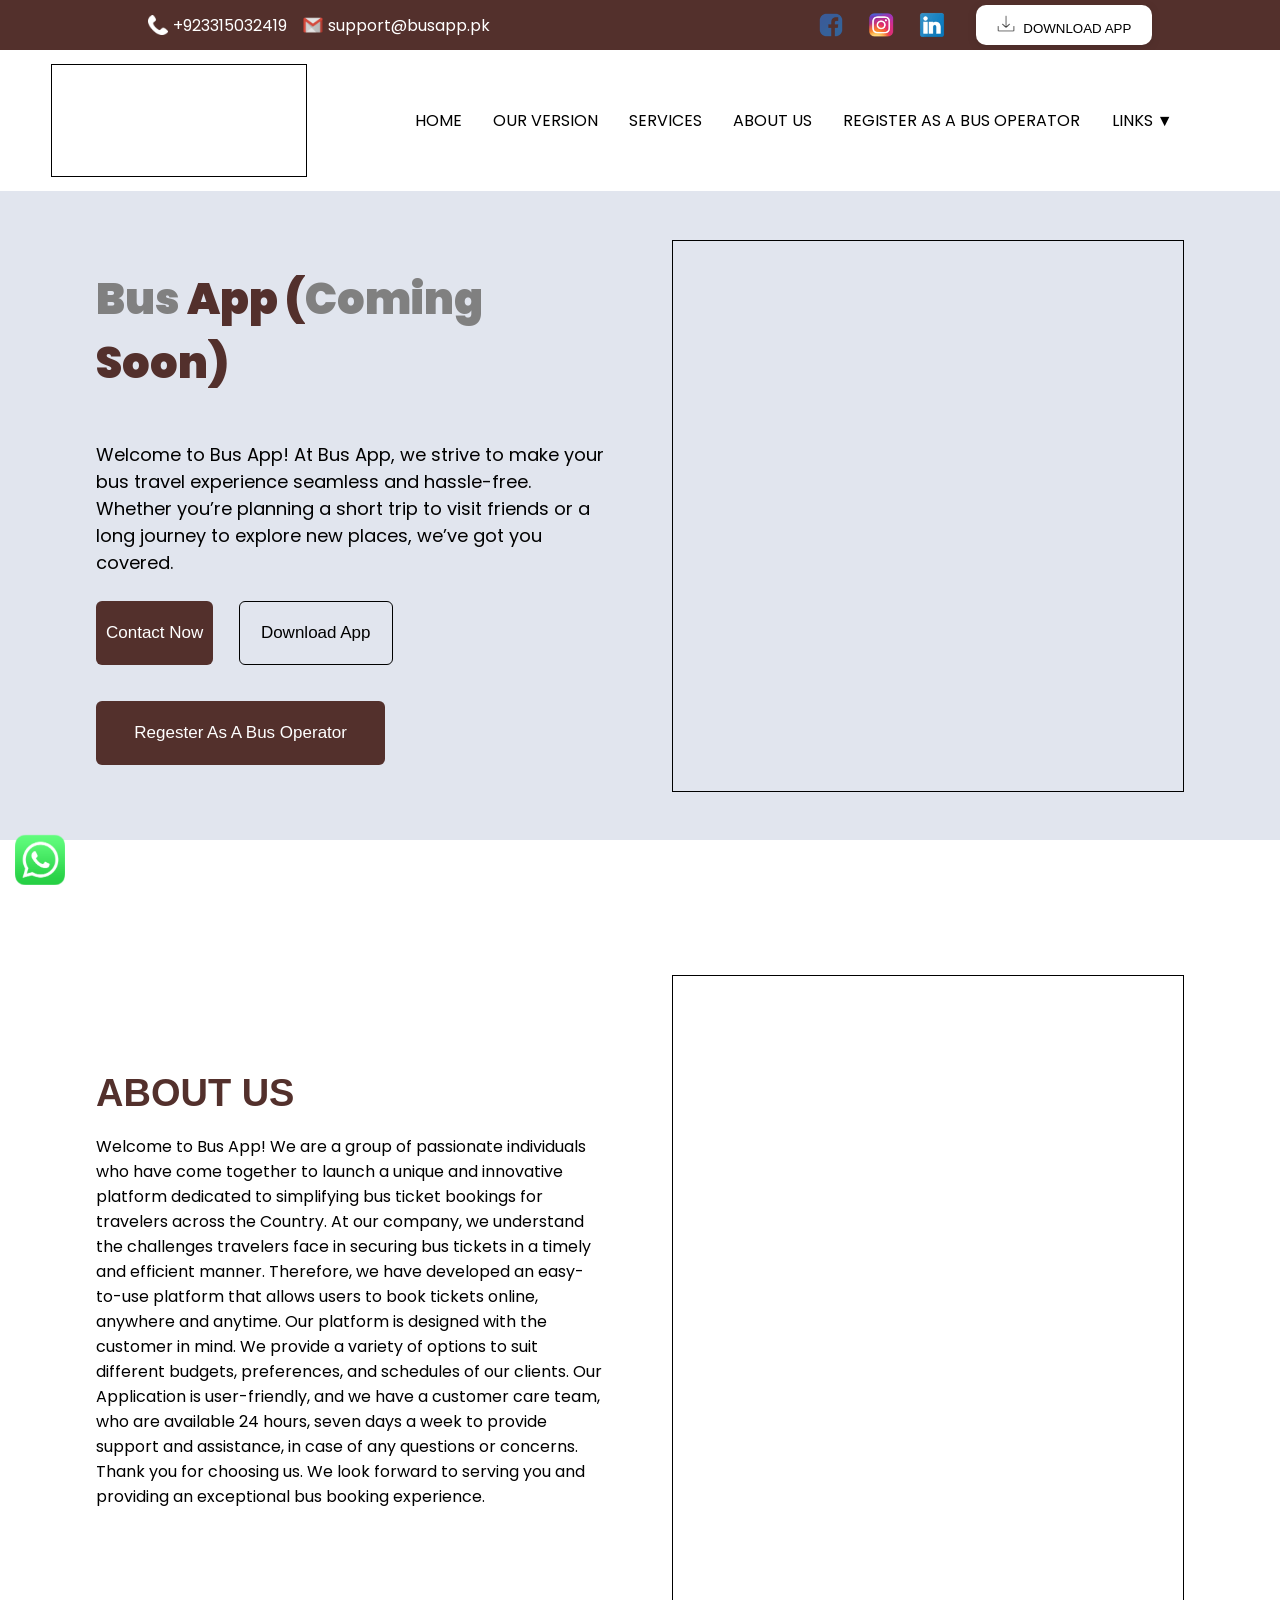
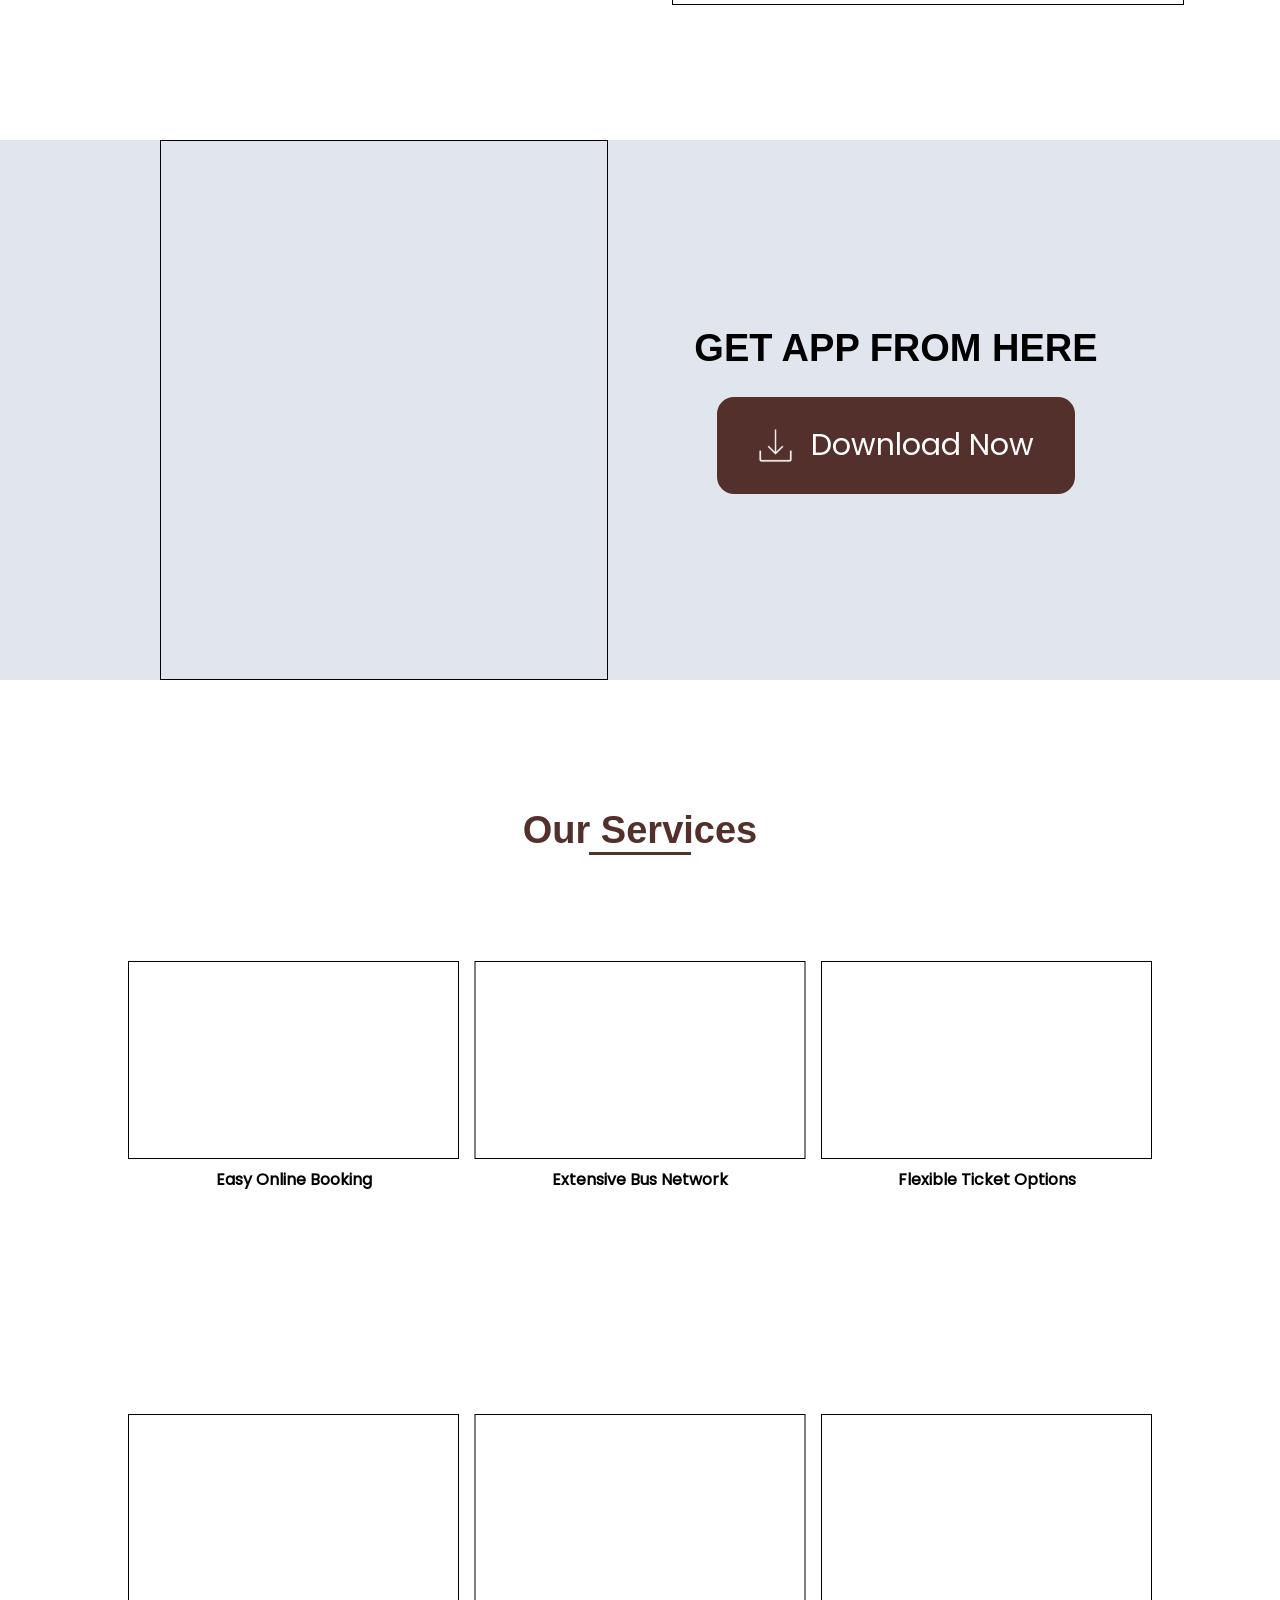
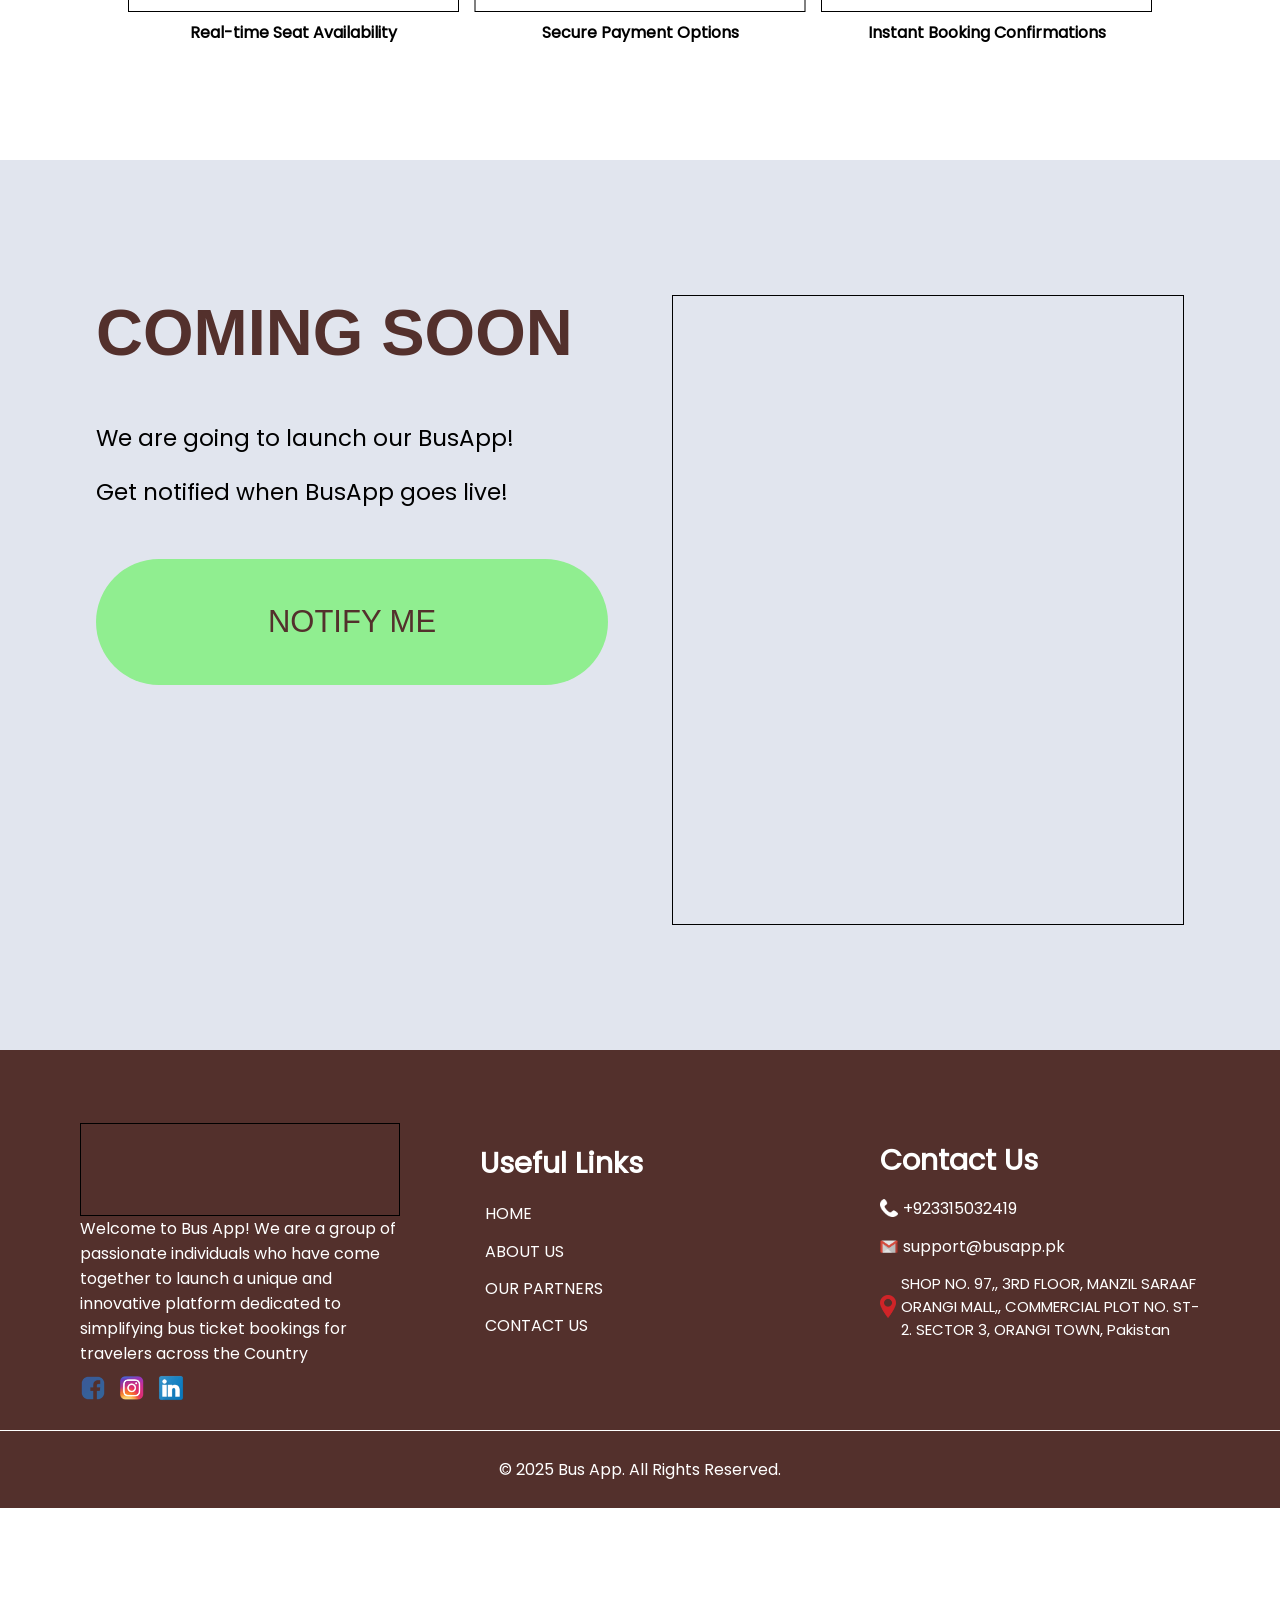
==== 1. BUSAPP/index.html @ 42f3f01a "BusApp folder added" ====
<!DOCTYPE html>
<html lang="en">
  <head>
    <meta charset="UTF-8" />
    <meta name="viewport" content="width=device-width, initial-scale=1.0" />
    <title>Bus App</title>
    <link rel="stylesheet" href="css/header.css" />
    <link rel="stylesheet" href="css/sec1.css" />
    <link rel="stylesheet" href="css/sec2.css" />
    <link rel="stylesheet" href="css/sec3.css" />
    <link rel="stylesheet" href="css/sec4.css" />
    <link rel="stylesheet" href="css/sec5.css" />
    <link rel="stylesheet" href="css/footer.css" />
    <link rel="stylesheet" href="css/respoHeader.css" />
    <link rel="stylesheet" href="css/responsive1.css" />
    <link rel="stylesheet" href="css/responsiveSec2.css">
    <link rel="stylesheet" href="css/responsiveSec3.css">
    <link rel="stylesheet" href="css/responsiveSec4.css">
    <link rel="stylesheet" href="css/responsiveSec5.css">
    <link rel="stylesheet" href="css/respoFooter.css">
    <link rel="stylesheet" href="css/animataions.css">
  </head>
  <body>
    <div class="container">
      <!-- Nav -->
      <nav>
        <div class="navContent navContentLeft">
          <div class="navContentLeftData" id="phoneNmbr">
            <img
              src="imgs/telephone.png"
              class="logoImg invert"
              alt="call"
            />+923315032419
          </div>
          <div class="navContentLeftData" id="email">
            <img
              src="imgs/email.png"
              alt="email"
              class="logoImg"
            />support@busapp.pk
          </div>
        </div>
        <div class="navContent navContentRight">
          <div class="socials">
            <img src="imgs/fb.png" alt="fb.png" class="NCRlogos" />
            <img src="imgs/insta.png" alt="insta" class="NCRlogos" />
            <img src="imgs/in.png" alt="linkedin" class="NCRlogos" />
          </div>
          <button id="downloadApp">
            <img src="imgs/down.png" alt="" /> DOWNLOAD APP
          </button>
        </div>
      </nav>

      <!-- Header -->
      <header>
        <div class="CompanyLogo"></div>
        <div class="menuBtn"><img src="imgs/in.png" alt=""></div>
        <ul class="headerUl" style="top: -300px">
          <li class="headerLi" id="home"><a href="index.html">Home</a></li>
          <li class="headerLi"><a href="our-version.html">Our Version</a></li>
          <li class="headerLi"><a href="services.html">Services</a></li>
          <li class="headerLi"><a href="#">About Us</a></li>
          <li class="headerLi"><a href="#">Register as a bus operator</a></li>
          <li class="headerLi" id="links">
            <a href="#">Links ▼</a>
          </li>
          <div id="linkList" style="right: -20%">
            <a href="#" class="linkBoxItem">Privacy Policy</a>
            <a href="#" class="linkBoxItem">Terms & Conditions</a>
            <a href="#" class="linkBoxItem">Refund Policy</a>
            <a href="#" class="linkBoxItem">Pricing</a>
            <a href="#" class="linkBoxItem">Our Partners</a>
            <a href="#" class="linkBoxItem">Contact Us</a>
          </div>
          <div id="linkListMob" style="top: -350px">
            <a href="#" class="linkBoxItem">Privacy Policy</a>
            <a href="#" class="linkBoxItem">Terms & Conditions</a>
            <a href="#" class="linkBoxItem">Refund Policy</a>
            <a href="#" class="linkBoxItem">Pricing</a>
            <a href="#" class="linkBoxItem">Our Partners</a>
            <a href="#" class="linkBoxItem">Contact Us</a>
          </div>
        </ul>
      </header>

      <!-- Main -->
      <main>
        <a href="#"><img src="imgs/WA.png" id="whatsapp" alt="" /></a>

        <!-- section1 -->
        <div class="sec1">
          <div class="sec1Left fade-in-X">
            <h1 class="busAppHeading">
              <span style="color: #808080" ;>Bus</span>
              App (<span style="color: #808080" ;>Coming&nbsp;</span>
              Soon)
            </h1>
            <p class="busAppPara">
              Welcome to Bus App! At Bus App, we strive to make your bus travel
              experience seamless and hassle-free. Whether you’re planning a
              short trip to visit friends or a long journey to explore new
              places, we’ve got you covered.
            </p>
            <div class="buttons">
              <div class="upperBtns">
                <button class="upperBtn" id="contactNow">Contact Now</button>
                <button class="upperBtn" id="downloadAppp">Download App</button>
              </div>
              <div class="lowerBtn">
                <button id="reg">regester as a bus operator</button>
              </div>
            </div>
          </div>
          <div class="sec1Right fade-in-X-reverse"></div>
        </div>

        <!-- section2 -->

        <div class="sec2">
          <div class="sec2Left fade-in-X">
            <h1 class="aboutHead">ABOUT US</h1>
            <p class="aboutPara">
              Welcome to Bus App! We are a group of passionate individuals who
              have come together to launch a unique and innovative platform
              dedicated to simplifying bus ticket bookings for travelers across
              the Country. At our company, we understand the challenges
              travelers face in securing bus tickets in a timely and efficient
              manner. Therefore, we have developed an easy-to-use platform that
              allows users to book tickets online, anywhere and anytime. Our
              platform is designed with the customer in mind. We provide a
              variety of options to suit different budgets, preferences, and
              schedules of our clients. Our Application is user-friendly, and we
              have a customer care team, who are available 24 hours, seven days
              a week to provide support and assistance, in case of any questions
              or concerns. Thank you for choosing us. We look forward to serving
              you and providing an exceptional bus booking experience.
            </p>
          </div>
          <div class="sec2Right fade-in-X-reverse"></div>
        </div>

        <!-- section3 -->
        <div class="sec3">
          <div class="sec3Left fade-in-X"></div>
          <div class="sec3Right fade-in-X-reverse">
            <h1 class="aboutHead sec3Head">GET APP FROM HERE</h1>
            <div class="sec3Download">
              <img src="imgs/down.png" class="sec3Downimg" alt="" />
              Download Now
            </div>
          </div>
        </div>

        <!-- section4 -->
        <div class="sec4">
          <div class="sec4Center">
            <h1 class="sec4Head aboutHead">Our Services</h1>
            <div class="sec4Content">
              <div class="sec4ContentBox fade-in-X">
                <div class="sec4ImgBox"></div>
                <div class="sec4ContentHead">Easy Online Booking</div>
              </div>
              <div class="sec4ContentBox fade-in">
                <div class="sec4ImgBox"></div>
                <div class="sec4ContentHead">Extensive Bus Network</div>
              </div>
              <div class="sec4ContentBox fade-in-X-reverse">
                <div class="sec4ImgBox"></div>
                <div class="sec4ContentHead">Flexible Ticket Options</div>
              </div>
              <div class="sec4ContentBox fade-in-X">
                <div class="sec4ImgBox"></div>
                <div class="sec4ContentHead">Real-time Seat Availability</div>
              </div>
              <div class="sec4ContentBox fade-in">
                <div class="sec4ImgBox"></div>
                <div class="sec4ContentHead">Secure Payment Options</div>
              </div>
              <div class="sec4ContentBox fade-in-X-reverse">
                <div class="sec4ImgBox"></div>
                <div class="sec4ContentHead">Instant Booking Confirmations</div>
              </div>
            </div>
          </div>
        </div>

        <!-- section5 -->
        <div class="sec5">
          <div class="sec5Left fade-in-X">
            <div class="aboutHead sec5Head">COMING SOON</div>
            <div class="sec5Paras">
              <p class="sec5para">We are going to launch our BusApp!</p>
              <p class="sec5para">Get notified when BusApp goes live!</p>
            </div>
            <button class="notifyMe">NOTIFY ME</button>
          </div>
          <div class="sec5Right fade-in-X-reverse"></div>
        </div>
      </main>

      <!-- Footer -->
      <footer id="footer">
        <div class="footerContent">
          <div class="footerElement FE1">
            <div class="footerLogo"></div>
            <p class="footerPara">
              Welcome to Bus App! We are a group of passionate individuals who
              have come together to launch a unique and innovative platform
              dedicated to simplifying bus ticket bookings for travelers across
              the Country
            </p>
            <div class="footerIcons">
              <a href="#"
                ><img class="footerIcon" src="imgs/fb.png" alt=""
              /></a>
              <a href="#"
                ><img class="footerIcon" src="imgs/insta.png" alt=""
              /></a>
              <a href="#"
                ><img class="footerIcon" src="imgs/in.png" alt=""
              /></a>
            </div>
          </div>

          <div class="footerElement FE2">
            <h6 class="FE2Head">Useful Links</h6>
            <ul class="FE2List">
              <li><a href="#" class="FE2Link">Home</a></li>
              <li><a href="#" class="FE2Link">About Us</a></li>
              <li><a href="#" class="FE2Link">Our Partners</a></li>
              <li><a href="#" class="FE2Link">Contact Us</a></li>
            </ul>
          </div>

          <div class="footerElement FE3">
            <h6 class="FE2Head">Contact Us</h6>
            <div class="navContentLeftData" id="footerPhoneNmbr">
              <img
                src="imgs/telephone.png"
                class="logoImg invert"
                alt="call"
              />+923315032419
            </div>
            <div class="navContentLeftData" id="footerEmail">
              <img
                src="imgs/email.png"
                alt="email"
                class="logoImg"
              />support@busapp.pk
            </div>
            <div class="footerAdress">
              <img src="imgs/location.png" alt="" class="footerAddressLogo" />
              <p class="footerAddressPara">
                SHOP NO. 97,, 3RD FLOOR, MANZIL SARAAF ORANGI MALL,, COMMERCIAL
                PLOT NO. ST-2. SECTOR 3, ORANGI TOWN, Pakistan
              </p>
            </div>
          </div>
        </div>
        <div class="copyRight">
          <p>&copy; 2025 Bus App. All Rights Reserved.</p>
        </div>
      </footer>
    </div>

    <script src="javascript/app.js"></script>
  </body>
</html>
---- 1. BUSAPP/css/header.css ----
@font-face {
  font-family: "poppinsBold";
  src: url(Fonts/Poppins-Black.ttf);
}

@font-face {
  font-family: "poppinsMedium";
  src: url(Fonts/Poppins-Medium.ttf);
}

@font-face {
  font-family: "poppinsRegular";
  src: url(Fonts/Poppins-Regular.ttf);
}

* {
  margin: 0;
  padding: 0;
  box-sizing: border-box;
  transition: 0.5s;
  transition: background 0.3s, color 0.3s;
}

li {
  list-style-type: none;
}

:root {
  --primary-color: #53302c;
  --bg-color1: #e1e5ee;
}

.invert {
  filter: invert(1);
}
button {
  cursor: pointer;
  text-transform: capitalize;
}

/* nav */

nav {
  width: 100%;
  height: 50px;
  display: flex;
  justify-content: space-between;
  align-items: center;
  padding: 0 10%;
  background-color: #fff;
  box-shadow: 0 2px 4px rgba(0, 0, 0, 0.1);
  background-color: var(--primary-color);
}

.navContent {
  display: flex;
  justify-content: space-between;
  align-items: center;
  /* border: 1px solid #fff; */
  width: 35%;
  height: 75%;
}

.navContentLeft {
  color: #fff;
}

.navContentLeftData {
  display: flex;
  align-items: center;
  justify-content: center;
  width: 50%;
  /* border: 1px solid #fff; */
  height: 100%;
}

.logoImg {
  width: 11%;
  margin-right: 5px;
}

.navContentRight {
  display: flex;
  justify-content: space-between;
  align-items: center;
  /* border: 1px solid #fff; */
  height: 100%;
}

.socials {
  display: flex;
  justify-content: space-evenly;
  align-items: center;
  width: 49%;
  height: 100%;
  /* border: 1px solid #fff; */
}

.NCRlogos {
  width: 15%;
}

#downloadApp {
  /* border: 1px solid #fff; */
  background-color: #fff;
  height: 80%;
  width: 49%;
  border-radius: 10px;
  filter: drop-shadow(0 2px 4px rgba(0, 0, 0, 0.1));
  border: none;
}

#downloadApp:hover {
  background-color: rgb(227, 227, 227);
  cursor: pointer;
}

#downloadApp img {
  width: 10%;
  margin-right: 5px;
}

/* header */

header {
  width: 100%;
  height: 141.016px;
  display: flex;
  justify-content: flex-start;
  align-items: center;
  background-color: #fff;
  gap: 8%;
  z-index: 1000;
  position: relative;
}

.CompanyLogo {
  height: 80%;
  width: 20%;
  border: 1px solid black;
  margin-left: 4%;
}

.headerUl {
  list-style-type: none;
  width: 60%;
  display: flex;
  align-items: center;
  justify-content: space-between;
  flex-wrap: wrap;
}

ul li {
  text-transform: uppercase;
}

ul li a {
  margin: 5px;
}

a {
  color: black;
  text-decoration: none;
}

#links {
  position: relative;
}

#linkList,
#linkListMob {
  position: absolute;
  width: 170px;
  height: 245px;
  top: 60%;
  display: flex;
  justify-content: space-between;
  align-items: center;
  flex-direction: column;
  transition: 0.5s;
  z-index: 1;
}

#linkListMob {
  display: none;
}

.linkBoxItem {
  width: 100%;
  height: 100%;
  display: flex;
  justify-content: center;
  align-items: center;
  text-transform: none;
  background-color: #fff;
  border: 1px solid #828282;
  border-top: none;
}

.linkBoxItem:nth-child(1) {
  border-top: 1px solid #828282;
  border-top-left-radius: 8px;
  border-top-right-radius: 8px;
}

.linkBoxItem:last-child {
  border-bottom-left-radius: 8px;
  border-bottom-right-radius: 8px;
}

.linkBoxItem:hover {
  background-color: var(--primary-color);
  color: white;
}

.container {
  height: 100%;
  width: 100%;
}

.menuBtn {
  display: none;
}
---- 1. BUSAPP/css/sec1.css ----
/* Sec1 */
@font-face {
  font-family: "poppinsBold";
  src: url(Fonts/Poppins-Black.ttf);
}
body {
    height: 550vh;
    width: 100vw;
    overflow-x: hidden;
    font-family: "poppinsRegular";
  }
  
  
  /* main */
  
  #whatsapp {
    position: fixed;
    bottom: 15px;
    left: 15px;
    z-index: 1000;
    width: 50px;
  }
  
  main {
    width: 100%;
    height: 82%;
    background-color: rosybrown;
  }
  
  .sec1 {
    width: 100%;
    height: 16%;
    background: var(--bg-color1);
    display: flex;
    align-items: center;
    justify-content: center;
    gap: 5%;
  }
  
  .sec1Left,
  .sec1Right {
    width: 40%;
    height: 85%;
    border: 1px solid black;
    display: flex;
    flex-direction: column;
    justify-content: space-evenly;
  }
  
  .sec1Left {
    border: none;
    height: 90%;
  }
  
  .busAppHeading {
    width: 100%;
    height: 20%;
    /* font-weight: bolder; */
    color: var(--primary-color);
    margin-bottom: 15px;
  }
  
  .busAppHeading,
  .busAppHeading span {
    font-family: "poppinsBold", sans-serif;
    font-size: 43px;
  }
  
  .busAppPara {
    /* border: 1px solid black; */
    width: 100%;
    height: 20%;
    font-size: 18px;
  }
  
  .buttons {
    /* border: 1px solid black; */
    width: 100%;
    height: 28%;
    display: flex;
    justify-content: space-between;
    align-items: center;
    flex-direction: column;
  }
  
  .upperBtns {
    /* border: 1px solid black; */
    width: 100%;
    height: 39%;
    display: flex;
    justify-content: flex-start;
    gap: 5%;
    align-items: center;
  }
  
  .upperBtns button,
  #reg {
    height: 100%;
    font-size: 17px;
    padding: 0 10px;
    border-radius: 6px;
    border: none;
  }
  
  #contactNow,
  #reg {
    background-color: var(--primary-color);
    color: white;
  }
  
  #contactNow:hover,
  #reg:hover {
    background-color: #2e1917;
    cursor: pointer;
  }
  
  #downloadAppp {
    background-color: var(--bg-color1);
    color: black;
    border: 1px solid black;
    width: 30%;
  }
  
  #downloadApppImg {
    width: 15%;
    margin-right: 10px;
  }
  
  #downloadAppp:hover {
    background-color: var(--primary-color);
    color: white;
    cursor: pointer;
  }
  
  .lowerBtn {
    /* border: 1px solid black; */
    width: 100%;
    height: 39%;
    display: flex;
    justify-content: flex-start;
    align-items: center;
  }
  
  #reg {
    width: 56.5%;
  }
---- 1. BUSAPP/css/sec2.css ----
:root {
  --primary-color: #53302c;
  --bg-color1: #e1e5ee;
}

.sec2 {
  width: 100%;
  height: 100vh;
  background: white;
  display: flex;
  align-items: center;
  justify-content: center;
  gap: 5%;
}

.sec2Left,
.sec2Right {
  width: 40%;
  border: 1px solid black;
  height: 70%;
}

.sec2Left {
    border: none;
  display: flex;
  gap: 3%;
  align-items: flex-start;
  justify-content: center;
  flex-direction: column;
}

.aboutHead {
    color: var(--primary-color);
  font-size: 38px;
  font-weight: 800;
  font-family: arial;
}
---- 1. BUSAPP/css/sec3.css ----
:root {
  --primary-color: #53302c;
  --bg-color1: #e1e5ee;
}

.sec3 {
  height: 60vh;
  width: 100%;
  background-color: var(--bg-color1);
  display: flex;
  align-items: center;
  justify-content: center;
  gap: 5%;
}

.sec3Left,
.sec3Right {
  width: 35%;
  height: 100%;
  border: 1px solid;
}

.sec3Right {
  display: flex;
  flex-direction: column;
  align-items: center;
  justify-content: center;
  gap: 5%;
  border: none;
}

.sec3Head {
  color: black;
}

.sec3Download {
  display: flex;
  align-items: center;
  justify-content: center;
  gap: 5%;
  width: 80%;
  height: 18%;
  background-color: var(--primary-color);
  border-radius: 17px;
  font-size: 30px;
  color: white;
}

.sec3Download:hover {
  background-color: #3a221f;
  cursor: pointer;
}

.sec3Downimg {
  width: 10%;
  filter: invert(1);
}
---- 1. BUSAPP/css/sec4.css ----
.sec4 {
  width: 100%;
  height: 120vh;
  background-color: white;
  display: flex;
  justify-content: center;
  align-items: center;
}

:root {
  --primary-color: #53302c;
  --bg-color1: #e1e5ee;
}

.sec4Center {
  width: 80%;
  height: 80%;
  display: flex;
  justify-content: space-between;
  align-items: center;
  /* border: 1px solid; */
  flex-direction: column;
}

.sec4Head {
  width: 100%;
  height: 10%;
  display: flex;
  flex-direction: column;
  justify-content: center;
  align-items: center;
}

.sec4Head::after {
  content: "";
  width: 10%;
  height: 3px;
  background-color: var(--primary-color);
  display: block;
}

.sec4Content {
  width: 100%;
  height: 80%;
  /* border: 1px solid; */
  position: relative;
}

.sec4ContentBox {
  position: absolute;
  display: flex;
  flex-direction: column;
  width: 331px;
  height: 238px;
}

.sec4ContentBox:nth-child(1) {
  top: 0;
  left: 0;
}

.sec4ContentBox:nth-child(2) {
  top: 0;
  right: 50%;
  transform: translateX(50%);
}

.sec4ContentBox:nth-child(3) {
  top: 0%;
  right: 0%;
}

.sec4ContentBox:nth-child(4) {
    bottom: 0;
    left: 0;
}

.sec4ContentBox:nth-child(5) {
    bottom: 0;
    right: 50%;
    transform: translateX(50%);
}

.sec4ContentBox:nth-child(6) {
    bottom: 0;
    right: 0;
}

.sec4ImgBox {
  width: 100%;
  height: 83%;
  border: 1px solid;
  display: flex;
  justify-content: center;
  align-items: center;
}

.sec4ContentHead {
  width: 100%;
  height: 17%;
  display: flex;
  justify-content: center;
  align-items: center;
  font-weight: 600;
}
---- 1. BUSAPP/css/sec5.css ----
:root {
  --primary-color: #53302c;
  --bg-color1: #e1e5ee;
}

.sec5 {
  background-color: var(--bg-color1);
  height: 100vh;
  width: 100%;
  display: flex;
  justify-content: center;
  align-items: center;
  gap: 5%;
}

.sec5Left,
.sec5Right {
  height: 70%;
  width: 40%;
  border: 1px solid;
  display: flex;
  flex-direction: column;
  gap: 5%;
}

.sec5Left {
    border: none;
}

.sec5Head {
  font-size: 65px;
}

.sec5Paras {
  width: 100%;
  height: 20%;
  display: flex;
  align-items: flex-start;
  justify-content: space-evenly;
  flex-direction: column;
}

.sec5para {
  font-size: 23px;
}

.notifyMe {
  height: 20%;
  width: 100%;
  font-size: 31px;
  border-radius: 100px;
  border: none;
  background: lightgreen;
  color: #53302c;
}

.notifyMe:hover {
  background: #57f573;
}
---- 1. BUSAPP/css/footer.css ----
footer {
  width: 100%;
  height: 458.312px;
  background-color: var(--primary-color);
}

.footerContent {
  width: 100%;
  height: 83%;
  display: flex;
  align-items: center;
  justify-content: space-evenly;
}

.footerElement {
  border: 1px solid white;
  height: 60%;
  width: 25%;
}

.footerLogo {
  width: 100%;
  height: 40%;
  border: 1px solid black;
}

.footerPara {
  color: white;
}

.footerIcons {
  width: 100%;
  height: 15%;
  /* border: 1px solid black; */
}

a .footerIcon {
  width: 8%;
  /* border: 1px solid white; */
  margin: 3% 3%;
}

a .footerIcon:nth-child(1) {
  margin-left: 0;
}

.FE1 {
  display: flex;
  align-items: center;
  flex-direction: column;
  justify-content: space-between;
  height: 75%;
  border: none;
  margin-top: 4%;
}

.copyRight {
  border-top: 1px solid white;
  width: 100%;
  height: 17%;
  color: white;
  display: flex;
  align-items: center;
  justify-content: center;
}

.FE2 {
  display: flex;
  flex-direction: column;
  justify-content: space-evenly;
  border: none;
}

.FE2Head {
  color: white;
  font-size: 180%;
  font-weight: bold;
}

.FE2List {
  display: flex;
  align-items: flex-start;
  justify-content: space-between;
  height: 60%;
  /* border: 1px solid black; */
  width: 100%;
  flex-direction: column;
}

.FE2Link {
  color: white;
  text-decoration: none;
}

.FE3 {
  border: none;
  height: 60%;
  width: 25%;
  display: flex;
  flex-direction: column;
  justify-content: space-evenly;
}

#footerPhoneNmbr,
#footerEmail {
  color: white;
  /* border: 1px solid white; */
  height: unset;
  justify-content: flex-start;
}

.footerAdress {
  /* border: 1px solid white; */
  display: flex;
  align-items: center;
  justify-content: center;
  font-size: 15px;
  color: white;
}

.footerAddressLogo {
  margin-right: 5px;
  width: 5%;
}
---- 1. BUSAPP/css/respoHeader.css ----
@media screen and (max-width: 750px) {
    :root {
        --primary-color: #53302c;
        --bg-color1: #e1e5ee;
      }
    
      nav {
        display: none;
      }
    
      header {
        height: 100px;
        position: relative;
      }
    
      .CompanyLogo {
        width: 50%;
      }
    
      .menuBtn {
        display: block;
        width: 40px;
        aspect-ratio: 1/1;
        /* border: 1px solid black; */
        position: absolute;
        top: 50%;
        right: 5%;
        transform: translateY(-50%);
      }
    
      .menuBtn img {
        width: 100%;
        cursor: pointer;
      }
    
      .menuBtn img:active {
        filter: contrast(0.5);
      }
    
      .headerUl {
        position: absolute;
        width: 100%;
        height: 290px;
        flex-direction: column;
        justify-content: center;
        background: white;
        gap: 3px;
        transition: 0.5s;
      }
      .headerLi {
        width: 100%;
        display: flex;
        justify-content: center;
      }
    
      .headerLi:hover a {
        background-color: var(--primary-color);
        color: white;
      }
    
      .headerLi a {
        color: black;
        text-align: center;
        margin: 0;
        width: 97%;
        padding: 10px 0;
        display: block;
        border-bottom: 1px solid rgb(206, 204, 204);
      }
    
      #links a {
        border: none;
      }
    
    
      #home a {
        background-color: var(--primary-color);
        color: white;
      }
    
      #linkList {
        display: none;
      }
    
      #linkListMob {
        display: flex;
        left: 0;
        right: 0 !important;
        width: 100%;
      }
    
      #linkListMob {
        background: red;
      }
    
      .linkBoxItem {
        border-bottom: 1px solid rgb(206, 204, 204);
      }
    
      .linkBoxItem:nth-child(1) {
        border-top: 1px solid rgb(206, 204, 204);
        border-top-left-radius: 0px;
        border-top-right-radius: 0px;
      }
}
---- 1. BUSAPP/css/responsive1.css ----
@media screen and (max-width: 750px) {
  body {
    position: relative;
    height: auto;
  }
  ::-webkit-scrollbar {
    display: none;
  }
  .container {
    width: 100%;
    overflow: hidden;
  }
  
  .sec1 {
    flex-direction: column;
    height: 90vh;
  }

  .sec1Left,
  .sec1Right {
    width: 90%;
  }

  .sec1Right {
    /* height: 90vh; */
    display: none;
  }

  .sec1Left {
    height: 100vh;
    justify-content: space-evenly;
    /* border: 1px solid;  */
  }

  .busAppHeading,
  .busAppHeading span {
    /* border: 1px solid; border */
    height: unset;
    font-size: 38px;
  }

  .busAppPara {
    height: unset;
    /* border: 1px solid; */
  }

  .buttons {
    height: 132.062px;
    /* Change the buttons height */
  }

  .upperBtn {
    width: 40%;
  }

  #downloadAppp {
    width: unset;
  }

  #reg {
    width: 86%;
  }
}
---- 1. BUSAPP/css/responsiveSec2.css ----
@media screen and (max-width: 750px) {
  @font-face {
    font-family: "poppinsBold";
    src: url(Fonts/Poppins-Black.ttf);
  }
  
  @font-face {
    font-family: "poppinsMedium";
    src: url(Fonts/Poppins-Medium.ttf);
  }
  
  @font-face {
    font-family: "poppinsRegular";
    src: url(Fonts/Poppins-Regular.ttf);
  }

  :root {
    --primary-color: #53302c;
    --bg-color1: #e1e5ee;
  }

  .sec2 {
    height: 150vh;
    flex-direction: column-reverse;
    justify-content: space-evenly;
    gap: unset;
  }

  .sec2Left, .sec2Right {
    width: 90%;
    border: 1px solid black;
  }
  
  .sec2Right {
    height: 450.219px;
  }
  .sec2Left {
    height: 1334px;
    border: none;
  }


  .aboutHead {
    font-family: "poppinsBold";
    font-size: 40px;
  }


  .aboutPara {
    font-size: 17px;
  }
}
---- 1. BUSAPP/css/responsiveSec3.css ----
@media screen and (max-width: 750px) {
    .sec3 {
        height: 90vh;
        flex-direction: column;
        gap: 0;
        justify-content: space-evenly;
    }
    
    .sec3Left, .sec3Right {
        height: 40%;
        width: 90%;
        /* border: 1px solid; */
    }
    
    .sec3Download {
        aspect-ratio: 16/4;
        height: unset;
        gap: 4%;
        width: 85%;
    }
}
---- 1. BUSAPP/css/responsiveSec4.css ----
@media screen and (max-width: 750px) {
  .sec4 {
    height: 250vh;
  }

  .sec4Center {
    /* background-color: red; */
    width: 90%;
    /* border: 5px dotted pink; */
    height: 100%;
  }

  .sec4Content {
    /* background-color: green; */
    /* border: 5px dotted green; */
    height: 97%;
    display: flex;
    align-items: center;
    justify-content: space-evenly;
    flex-direction: column;
    position: static;
  }

  .sec4Head::after {
    width: 60%;
  }

  .sec4ContentBox {
    display: flex;
    flex-direction: column;
    width: 100%;
    aspect-ratio: 16/4;
    position: static;
    transition: opacity 1s ease;
    transform: translate(0%) !important;
  }

}
---- 1. BUSAPP/css/responsiveSec5.css ----
@media screen and (max-width: 750px) {
  @font-face {
    font-family: "poppinsBold";
    src: url(Fonts/Poppins-Black.ttf);
  }
  
  @font-face {
    font-family: "poppinsMedium";
    src: url(Fonts/Poppins-Medium.ttf);
  }
  
  @font-face {
    font-family: "poppinsRegular";
    src: url(Fonts/Poppins-Regular.ttf);
  }
  .sec5 {
    height: 90vh;
    flex-direction: column;
    justify-content: space-evenly;
    gap: 0;
  }

  .sec5Right {
    display: none;
  }

  .sec5Left {
    gap: 0;
    justify-content: space-around;
    height: 510.25px;
    width: 90%;
    /* border: 1px solid black; */
  }

  .sec5Paras {
    height: 25%;
  }

  .notifyMe {
    height: unset;
    aspect-ratio: 16/4;
  }
}
---- 1. BUSAPP/css/respoFooter.css ----
@media screen and (max-width: 750px) {
    footer {
      height: 150vh;
      display: flex;
      flex-direction: column;
      align-items: center;
      justify-content: flex-end;
    }
    
    .footerContent {
        flex-direction: column;
        width: 90%;
    }

    .footerElement {
        width: 100%;
    }

    .FE1 {
        height: 90%;
    }

    .footerLogo {
        height: 45%;
    }

    .copyRight {
        height: 7%;
    }
}
---- 1. BUSAPP/css/animataions.css ----
/* Fade in and slide up */
.fade-in-Y-reverse {
  opacity: 0;
  transform: translateY(-100px);
  transition: opacity 1s ease, transform 1s ease;
}

/* Fade in and slide down */
.fade-in-Y {
  opacity: 0;
  transform: translateY(50px);
  transition: opacity 1s ease, transform 1s ease;
}

/* Fade in and slide left */
/* IN USE */
.fade-in-X-reverse {
  opacity: 0;
  transform: translateX(400px);
  transition: opacity 1s ease, transform 1s ease;
}

/* Fade in and slide right */
/* IN USE */
.fade-in-X {
  opacity: 0;
  transform: translateX(-400px);
  transition: opacity 1s ease, transform 1s ease;
}

/* Fade in with scale effect */
.fade-in-scale {
  opacity: 0;
  transform: scale(0.8);
  transition: opacity 0.5s ease, transform 0.5s ease;
}

/* Rotate while fading in */
.fade-in-rotate {
  opacity: 0;
  transform: rotate(15deg);
  transition: opacity 0.5s ease, transform 0.5s ease;
}

/* Fade in with zoom out effect */
.fade-in-zoom-out {
  opacity: 0;
  transform: scale(1.2);
  transition: opacity 1s ease, transform 1s ease;
}

/* Fade in with a skew effect */
.fade-in-skew {
  opacity: 0;
  transform: skewX(15deg);
  transition: opacity 0.5s ease, transform 0.5s ease;
}

/* Fade in */
/* IN USE */
.fade-in {
  opacity: 0;
  transition: opacity 2s ease;
}
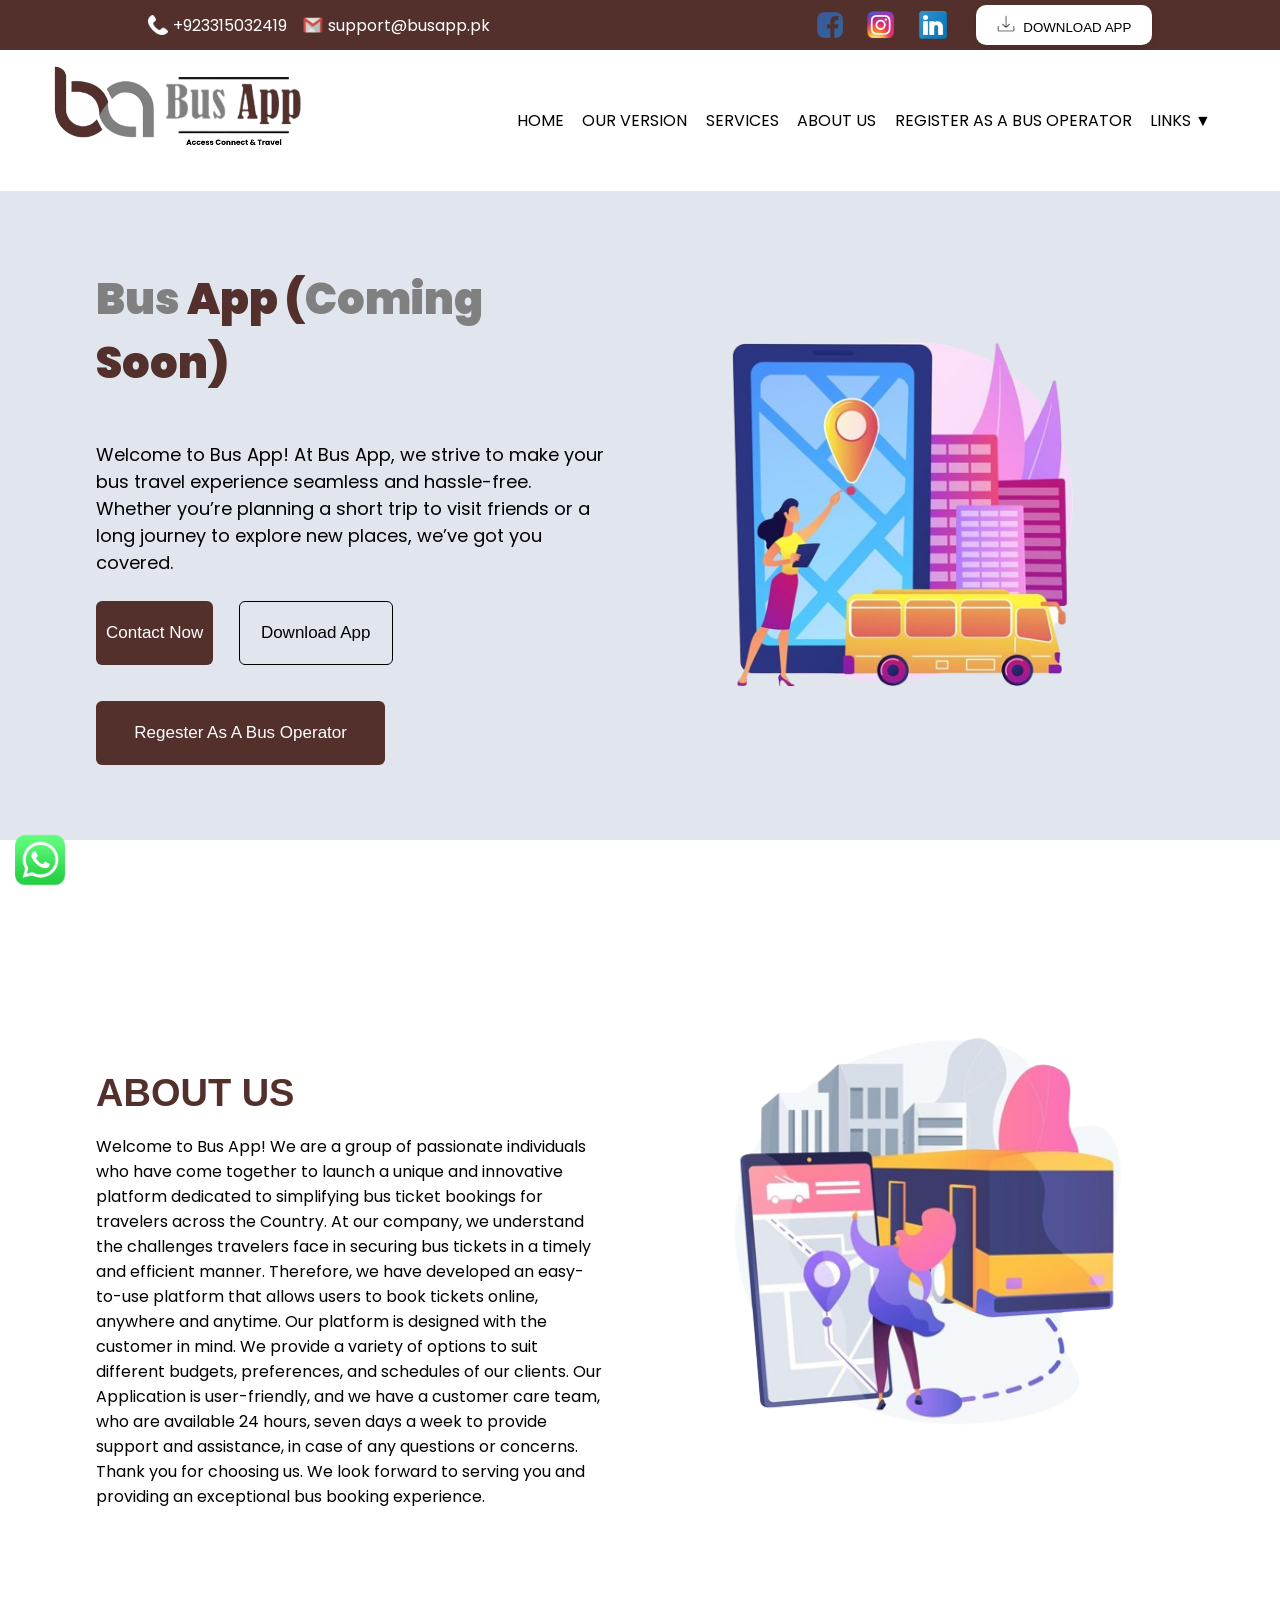
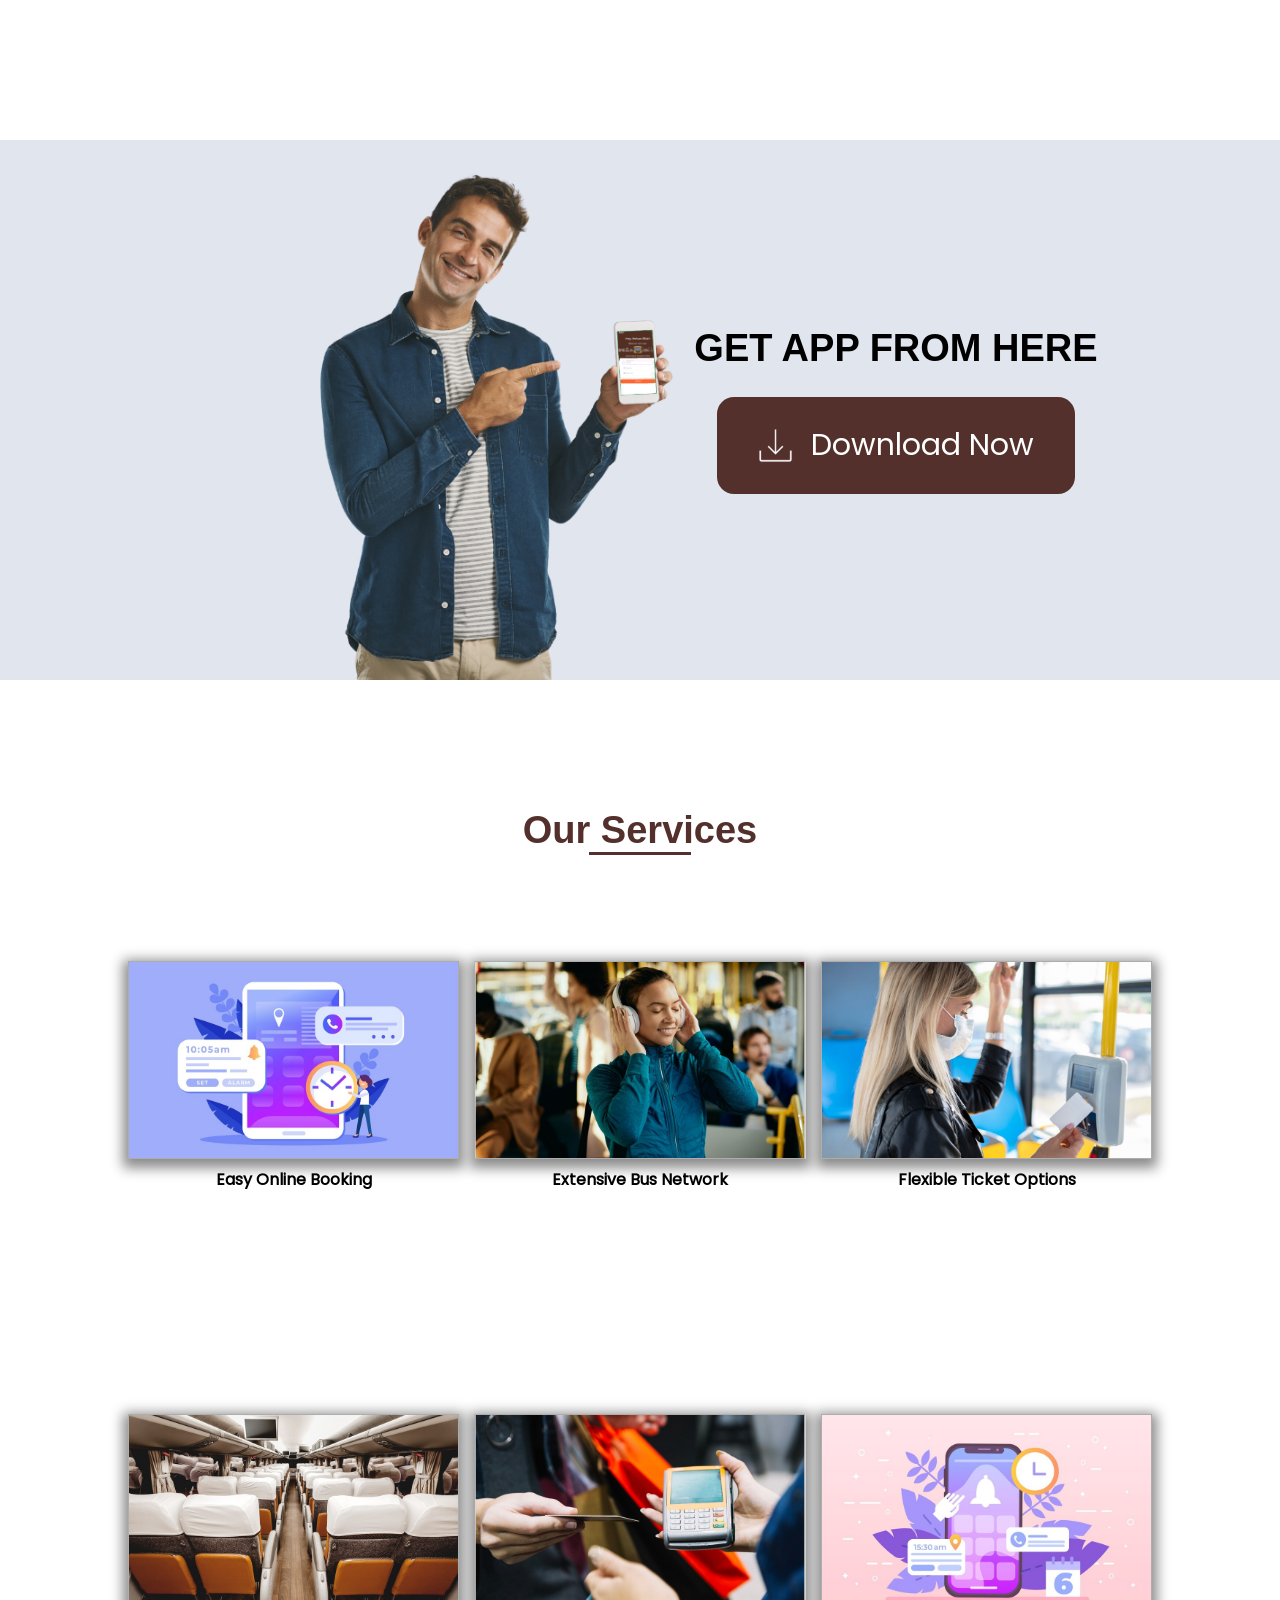
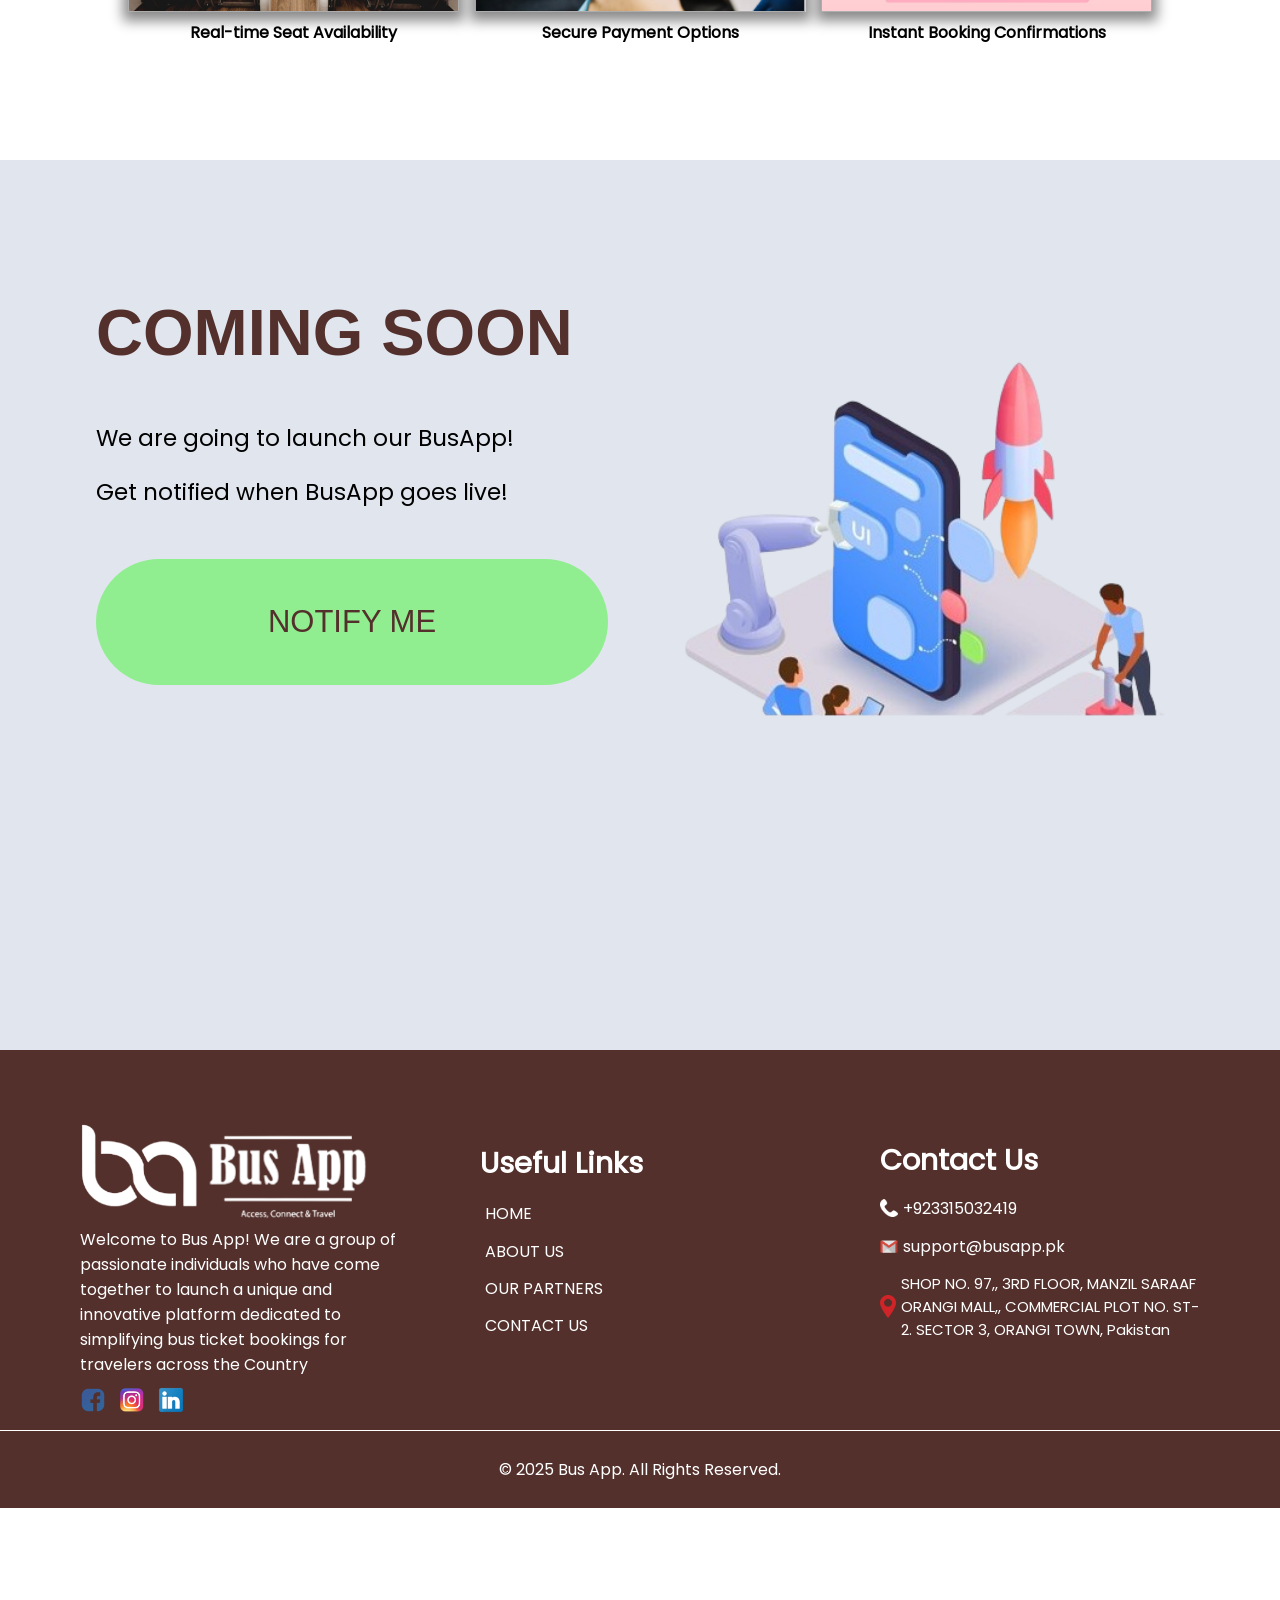
==== commit 0059af8e: "Website completed end-to-end" ====
--- a/1. BUSAPP/index.html
+++ b/1. BUSAPP/index.html
@@ -13,12 +13,12 @@
     <link rel="stylesheet" href="css/footer.css" />
     <link rel="stylesheet" href="css/respoHeader.css" />
     <link rel="stylesheet" href="css/responsive1.css" />
-    <link rel="stylesheet" href="css/responsiveSec2.css">
-    <link rel="stylesheet" href="css/responsiveSec3.css">
-    <link rel="stylesheet" href="css/responsiveSec4.css">
-    <link rel="stylesheet" href="css/responsiveSec5.css">
-    <link rel="stylesheet" href="css/respoFooter.css">
-    <link rel="stylesheet" href="css/animataions.css">
+    <link rel="stylesheet" href="css/responsiveSec2.css" />
+    <link rel="stylesheet" href="css/responsiveSec3.css" />
+    <link rel="stylesheet" href="css/responsiveSec4.css" />
+    <link rel="stylesheet" href="css/responsiveSec5.css" />
+    <link rel="stylesheet" href="css/respoFooter.css" />
+    <link rel="stylesheet" href="css/animataions.css" />
   </head>
   <body>
     <div class="container">
@@ -42,51 +42,74 @@
         </div>
         <div class="navContent navContentRight">
           <div class="socials">
-            <img src="imgs/fb.png" alt="fb.png" class="NCRlogos" />
-            <img src="imgs/insta.png" alt="insta" class="NCRlogos" />
-            <img src="imgs/in.png" alt="linkedin" class="NCRlogos" />
+            <a
+              href="https://www.facebook.com/BusApp.busapp?mibextid=zLoPMf&_rdc=1&_rdr"
+              ><img src="imgs/fb.png" alt="fb.png" class="NCRlogos"
+            /></a>
+            <a
+              href="https://www.instagram.com/bus_app92/?igsh=OGQ5ZDc2ODk2ZA%3D%3D"
+              ><img src="imgs/insta.png" alt="insta" class="NCRlogos"
+            /></a>
+            <a
+              href="https://www.linkedin.com/in/bus-app-a92926271?utm_source=share&utm_campaign=share_via&utm_content=profile&utm_medium=android_app"
+              ><img src="imgs/in.png" alt="linkedin" class="NCRlogos"
+            /></a>
           </div>
           <button id="downloadApp">
-            <img src="imgs/down.png" alt="" /> DOWNLOAD APP
+            <a href="landingPage.html">
+              <img src="imgs/down.png" alt="" /> DOWNLOAD APP
+            </a>
           </button>
         </div>
       </nav>
 
       <!-- Header -->
       <header>
-        <div class="CompanyLogo"></div>
-        <div class="menuBtn"><img src="imgs/in.png" alt=""></div>
+        <div class="CompanyLogo" style="border: none;">
+          <img src="imgs/ba-Bus-App-2.png" width="100%" alt="">
+        </div>
+        <div class="MenuBtn">
+          <div class="menuBtn">
+            <span class="line1 line"></span>
+            <span class="line2 line"></span>
+            <span class="line3 line"></span>
+          </div>
+        </div>
         <ul class="headerUl" style="top: -300px">
           <li class="headerLi" id="home"><a href="index.html">Home</a></li>
           <li class="headerLi"><a href="our-version.html">Our Version</a></li>
           <li class="headerLi"><a href="services.html">Services</a></li>
-          <li class="headerLi"><a href="#">About Us</a></li>
-          <li class="headerLi"><a href="#">Register as a bus operator</a></li>
+          <li class="headerLi"><a href="about.html">About Us</a></li>
+          <li class="headerLi">
+            <a href="RBO.html">Register as a bus operator</a>
+          </li>
           <li class="headerLi" id="links">
             <a href="#">Links ▼</a>
           </li>
           <div id="linkList" style="right: -20%">
-            <a href="#" class="linkBoxItem">Privacy Policy</a>
-            <a href="#" class="linkBoxItem">Terms & Conditions</a>
-            <a href="#" class="linkBoxItem">Refund Policy</a>
-            <a href="#" class="linkBoxItem">Pricing</a>
-            <a href="#" class="linkBoxItem">Our Partners</a>
-            <a href="#" class="linkBoxItem">Contact Us</a>
+            <a href="privacy.html" class="linkBoxItem">Privacy Policy</a>
+            <a href="T&C.html" class="linkBoxItem">Terms & Conditions</a>
+            <a href="Refund.html" class="linkBoxItem">Refund Policy</a>
+            <a href="pricing.html" class="linkBoxItem">Pricing</a>
+            <a href="partners.html" class="linkBoxItem">Our Partners</a>
+            <a href="contactUs.html" class="linkBoxItem">Contact Us</a>
           </div>
           <div id="linkListMob" style="top: -350px">
-            <a href="#" class="linkBoxItem">Privacy Policy</a>
-            <a href="#" class="linkBoxItem">Terms & Conditions</a>
-            <a href="#" class="linkBoxItem">Refund Policy</a>
-            <a href="#" class="linkBoxItem">Pricing</a>
-            <a href="#" class="linkBoxItem">Our Partners</a>
-            <a href="#" class="linkBoxItem">Contact Us</a>
+            <a href="privacy.html" class="linkBoxItem">Privacy Policy</a>
+            <a href="T&C.html" class="linkBoxItem">Terms & Conditions</a>
+            <a href="Refund.html" class="linkBoxItem">Refund Policy</a>
+            <a href="pricing.html" class="linkBoxItem">Pricing</a>
+            <a href="partners.html" class="linkBoxItem">Our Partners</a>
+            <a href="contactUs.html" class="linkBoxItem">Contact Us</a>
           </div>
         </ul>
       </header>
 
       <!-- Main -->
       <main>
-        <a href="#"><img src="imgs/WA.png" id="whatsapp" alt="" /></a>
+        <a href="https://wa.me/+923315032419"
+          ><img src="imgs/WA.png" id="whatsapp" alt=""
+        /></a>
 
         <!-- section1 -->
         <div class="sec1">
@@ -104,15 +127,33 @@
             </p>
             <div class="buttons">
               <div class="upperBtns">
-                <button class="upperBtn" id="contactNow">Contact Now</button>
-                <button class="upperBtn" id="downloadAppp">Download App</button>
+                <button
+                  onclick="location.href='contactUs.html'"
+                  class="upperBtn"
+                  id="contactNow"
+                >
+                  Contact Now
+                </button>
+                <button
+                  onclick="location.href='landingPage.html'"
+                  class="upperBtn"
+                  id="downloadAppp"
+                >
+                  Download App
+                </button>
               </div>
               <div class="lowerBtn">
-                <button id="reg">regester as a bus operator</button>
-              </div>
-            </div>
-          </div>
-          <div class="sec1Right fade-in-X-reverse"></div>
+                <button id="reg">
+                  <a href="https://smaztech.com/busapp/signup"
+                    >Regester as a bus operator</a
+                  >
+                </button>
+              </div>
+            </div>
+          </div>
+          <div class="sec1Right fade-in-X-reverse">
+            <img src="imgs/8.png" alt="img" />
+          </div>
         </div>
 
         <!-- section2 -->
@@ -137,15 +178,19 @@
               you and providing an exceptional bus booking experience.
             </p>
           </div>
-          <div class="sec2Right fade-in-X-reverse"></div>
+          <div class="sec2Right fade-in-X-reverse">
+            <img style="width: 100%" src="imgs/11.png" alt="" />
+          </div>
         </div>
 
         <!-- section3 -->
         <div class="sec3">
-          <div class="sec3Left fade-in-X"></div>
+          <div class="sec3Left fade-in-X">
+            <img style="height: 100%" src="imgs/7.png" alt="" />
+          </div>
           <div class="sec3Right fade-in-X-reverse">
             <h1 class="aboutHead sec3Head">GET APP FROM HERE</h1>
-            <div class="sec3Download">
+            <div class="sec3Download" onclick="location.href='#'">
               <img src="imgs/down.png" class="sec3Downimg" alt="" />
               Download Now
             </div>
@@ -157,28 +202,56 @@
           <div class="sec4Center">
             <h1 class="sec4Head aboutHead">Our Services</h1>
             <div class="sec4Content">
-              <div class="sec4ContentBox fade-in-X">
-                <div class="sec4ImgBox"></div>
+              <div
+                class="sec4ContentBox fade-in-X"
+                onclick="location.href='services.html'"
+                style="cursor: pointer"
+              >
+                <div class="sec4ImgBox">
+                  <img src="imgs/1.jpg" alt="" />
+                </div>
                 <div class="sec4ContentHead">Easy Online Booking</div>
               </div>
-              <div class="sec4ContentBox fade-in">
-                <div class="sec4ImgBox"></div>
+              <div
+                class="sec4ContentBox fade-in"
+                onclick="location.href='services.html'"
+                style="cursor: pointer"
+              >
+                <div class="sec4ImgBox"><img src="imgs/2.jpg" alt="" /></div>
                 <div class="sec4ContentHead">Extensive Bus Network</div>
               </div>
-              <div class="sec4ContentBox fade-in-X-reverse">
-                <div class="sec4ImgBox"></div>
+              <div
+                class="sec4ContentBox fade-in-X-reverse"
+                onclick="location.href='services.html'"
+                style="cursor: pointer"
+              >
+                <div class="sec4ImgBox"><img src="imgs/3.jpg" alt="" /></div>
                 <div class="sec4ContentHead">Flexible Ticket Options</div>
               </div>
-              <div class="sec4ContentBox fade-in-X">
-                <div class="sec4ImgBox"></div>
+              <div
+                class="sec4ContentBox fade-in-X"
+                onclick="location.href='services.html'"
+                style="cursor: pointer"
+              >
+                <div class="sec4ImgBox"><img src="imgs/4.jpg" alt="" /></div>
                 <div class="sec4ContentHead">Real-time Seat Availability</div>
               </div>
-              <div class="sec4ContentBox fade-in">
-                <div class="sec4ImgBox"></div>
+              <div
+                class="sec4ContentBox fade-in"
+                onclick="location.href='services.html'"
+                style="cursor: pointer"
+              >
+                <div class="sec4ImgBox"><img src="imgs/5.jpg" alt="" /></div>
                 <div class="sec4ContentHead">Secure Payment Options</div>
               </div>
-              <div class="sec4ContentBox fade-in-X-reverse">
-                <div class="sec4ImgBox"></div>
+              <div
+                class="sec4ContentBox fade-in-X-reverse"
+                onclick="location.href='services.html'"
+                style="cursor: pointer"
+              >
+                <div class="sec4ImgBox">
+                  <img src="imgs/6.jpg" alt="" />
+                </div>
                 <div class="sec4ContentHead">Instant Booking Confirmations</div>
               </div>
             </div>
@@ -193,9 +266,13 @@
               <p class="sec5para">We are going to launch our BusApp!</p>
               <p class="sec5para">Get notified when BusApp goes live!</p>
             </div>
-            <button class="notifyMe">NOTIFY ME</button>
-          </div>
-          <div class="sec5Right fade-in-X-reverse"></div>
+            <button onclick="location.href='#'" class="notifyMe">
+              NOTIFY ME
+            </button>
+          </div>
+          <div class="sec5Right fade-in-X-reverse">
+            <img src="imgs/10.png" alt="" />
+          </div>
         </div>
       </main>
 
@@ -203,7 +280,9 @@
       <footer id="footer">
         <div class="footerContent">
           <div class="footerElement FE1">
-            <div class="footerLogo"></div>
+            <div class="footerLogo" style="border: none;">
+              <img src="imgs/bBus-App.png" width="90%" alt="">
+            </div>
             <p class="footerPara">
               Welcome to Bus App! We are a group of passionate individuals who
               have come together to launch a unique and innovative platform
@@ -211,13 +290,16 @@
               the Country
             </p>
             <div class="footerIcons">
-              <a href="#"
+              <a
+                href="https://www.facebook.com/BusApp.busapp?mibextid=zLoPMf&_rdc=1&_rdr"
                 ><img class="footerIcon" src="imgs/fb.png" alt=""
               /></a>
-              <a href="#"
+              <a
+                href="https://www.instagram.com/bus_app92/?igsh=OGQ5ZDc2ODk2ZA%3D%3D"
                 ><img class="footerIcon" src="imgs/insta.png" alt=""
               /></a>
-              <a href="#"
+              <a
+                href="https://www.linkedin.com/in/bus-app-a92926271?utm_source=share&utm_campaign=share_via&utm_content=profile&utm_medium=android_app"
                 ><img class="footerIcon" src="imgs/in.png" alt=""
               /></a>
             </div>
@@ -226,10 +308,10 @@
           <div class="footerElement FE2">
             <h6 class="FE2Head">Useful Links</h6>
             <ul class="FE2List">
-              <li><a href="#" class="FE2Link">Home</a></li>
-              <li><a href="#" class="FE2Link">About Us</a></li>
-              <li><a href="#" class="FE2Link">Our Partners</a></li>
-              <li><a href="#" class="FE2Link">Contact Us</a></li>
+              <li><a href="index.html" class="FE2Link">Home</a></li>
+              <li><a href="about.html" class="FE2Link">About Us</a></li>
+              <li><a href="partners.html" class="FE2Link">Our Partners</a></li>
+              <li><a href="contactUs.html" class="FE2Link">Contact Us</a></li>
             </ul>
           </div>
 
--- a/1. BUSAPP/css/header.css
+++ b/1. BUSAPP/css/header.css
@@ -21,6 +21,19 @@
   transition: background 0.3s, color 0.3s;
 }
 
+body {
+  overflow-x: hidden;
+  overflow-y: unset;
+}
+
+#whatsapp {
+  position: fixed;
+  bottom: 15px;
+  left: 15px;
+  z-index: 1000;
+  width: 50px;
+}
+
 li {
   list-style-type: none;
 }
@@ -96,8 +109,18 @@
   /* border: 1px solid #fff; */
 }
 
-.NCRlogos {
-  width: 15%;
+.socials a {
+  /* border: 1px solid orange; */
+  display: flex;
+  align-items: center;
+  justify-content: center;
+  aspect-ratio: 1/1;
+  width: 30px;
+}
+
+.socials a .NCRlogos {
+  width: 100%;
+  /* border: 1px solid white; */
 }
 
 #downloadApp {
@@ -120,6 +143,10 @@
   margin-right: 5px;
 }
 
+#downloadApp a {
+  color: #000;
+}
+
 /* header */
 
 header {
@@ -143,7 +170,7 @@
 
 .headerUl {
   list-style-type: none;
-  width: 60%;
+  width: 55%;
   display: flex;
   align-items: center;
   justify-content: space-between;
--- a/1. BUSAPP/css/sec1.css
+++ b/1. BUSAPP/css/sec1.css
@@ -4,144 +4,146 @@
   src: url(Fonts/Poppins-Black.ttf);
 }
 body {
-    height: 550vh;
-    width: 100vw;
-    overflow-x: hidden;
-    font-family: "poppinsRegular";
-  }
-  
-  
-  /* main */
-  
-  #whatsapp {
-    position: fixed;
-    bottom: 15px;
-    left: 15px;
-    z-index: 1000;
-    width: 50px;
-  }
-  
-  main {
-    width: 100%;
-    height: 82%;
-    background-color: rosybrown;
-  }
-  
-  .sec1 {
-    width: 100%;
-    height: 16%;
-    background: var(--bg-color1);
-    display: flex;
-    align-items: center;
-    justify-content: center;
-    gap: 5%;
-  }
-  
-  .sec1Left,
-  .sec1Right {
-    width: 40%;
-    height: 85%;
-    border: 1px solid black;
-    display: flex;
-    flex-direction: column;
-    justify-content: space-evenly;
-  }
-  
-  .sec1Left {
-    border: none;
-    height: 90%;
-  }
-  
-  .busAppHeading {
-    width: 100%;
-    height: 20%;
-    /* font-weight: bolder; */
-    color: var(--primary-color);
-    margin-bottom: 15px;
-  }
-  
-  .busAppHeading,
-  .busAppHeading span {
-    font-family: "poppinsBold", sans-serif;
-    font-size: 43px;
-  }
-  
-  .busAppPara {
-    /* border: 1px solid black; */
-    width: 100%;
-    height: 20%;
-    font-size: 18px;
-  }
-  
-  .buttons {
-    /* border: 1px solid black; */
-    width: 100%;
-    height: 28%;
-    display: flex;
-    justify-content: space-between;
-    align-items: center;
-    flex-direction: column;
-  }
-  
-  .upperBtns {
-    /* border: 1px solid black; */
-    width: 100%;
-    height: 39%;
-    display: flex;
-    justify-content: flex-start;
-    gap: 5%;
-    align-items: center;
-  }
-  
-  .upperBtns button,
-  #reg {
-    height: 100%;
-    font-size: 17px;
-    padding: 0 10px;
-    border-radius: 6px;
-    border: none;
-  }
-  
-  #contactNow,
-  #reg {
-    background-color: var(--primary-color);
-    color: white;
-  }
-  
-  #contactNow:hover,
-  #reg:hover {
-    background-color: #2e1917;
-    cursor: pointer;
-  }
-  
-  #downloadAppp {
-    background-color: var(--bg-color1);
-    color: black;
-    border: 1px solid black;
-    width: 30%;
-  }
-  
-  #downloadApppImg {
-    width: 15%;
-    margin-right: 10px;
-  }
-  
-  #downloadAppp:hover {
-    background-color: var(--primary-color);
-    color: white;
-    cursor: pointer;
-  }
-  
-  .lowerBtn {
-    /* border: 1px solid black; */
-    width: 100%;
-    height: 39%;
-    display: flex;
-    justify-content: flex-start;
-    align-items: center;
-  }
-  
-  #reg {
-    width: 56.5%;
-  }
-  +  height: 550vh;
+  width: 100vw;
+  overflow-x: hidden;
+  font-family: "poppinsRegular";
+}
+
+/* main */
+
+
+main {
+  width: 100%;
+  height: 82%;
+  background-color: rosybrown;
+}
+
+.sec1 {
+  width: 100%;
+  height: 16%;
+  background: var(--bg-color1);
+  display: flex;
+  align-items: center;
+  justify-content: center;
+  gap: 5%;
+}
+
+.sec1Left,
+.sec1Right {
+  width: 40%;
+  height: 85%;
+  display: flex;
+  flex-direction: column;
+  justify-content: space-evenly;
+}
+
+.sec1Right {
+  justify-content: center;
+}
+
+.sec1Right img {
+  width: 90%;
+}
+
+.sec1Left {
+  border: none;
+  height: 90%;
+}
+
+.busAppHeading {
+  width: 100%;
+  height: 20%;
+  /* font-weight: bolder; */
+  color: var(--primary-color);
+  margin-bottom: 15px;
+}
+
+.busAppHeading,
+.busAppHeading span {
+  font-family: "poppinsBold", sans-serif;
+  font-size: 43px;
+}
+
+.busAppPara {
+  /* border: 1px solid black; */
+  width: 100%;
+  height: 20%;
+  font-size: 18px;
+}
+
+.buttons {
+  /* border: 1px solid black; */
+  width: 100%;
+  height: 28%;
+  display: flex;
+  justify-content: space-between;
+  align-items: center;
+  flex-direction: column;
+}
+
+button a {
+  color: white;
+}
+
+.upperBtns {
+  /* border: 1px solid black; */
+  width: 100%;
+  height: 39%;
+  display: flex;
+  justify-content: flex-start;
+  gap: 5%;
+  align-items: center;
+}
+
+.upperBtns button,
+#reg {
+  height: 100%;
+  font-size: 17px;
+  padding: 0 10px;
+  border-radius: 6px;
+  border: none;
+}
+
+#contactNow,
+#reg {
+  background-color: var(--primary-color);
+  color: white;
+}
+
+#contactNow:hover,
+#reg:hover {
+  background-color: #2e1917;
+  cursor: pointer;
+}
+
+#downloadAppp {
+  background-color: var(--bg-color1);
+  color: black;
+  border: 1px solid black;
+  width: 30%;
+}
+
+#downloadApppImg {
+  width: 15%;
+  margin-right: 10px;
+}
+
+#downloadAppp:hover {
+  background-color: var(--primary-color);
+  color: white;
+  cursor: pointer;
+}
+
+.lowerBtn {
+  /* border: 1px solid black; */
+  width: 100%;
+  height: 39%;
+  display: flex;
+  justify-content: flex-start;
+  align-items: center;
+}
+
+#reg {
+  width: 56.5%;
+}
--- a/1. BUSAPP/css/sec2.css
+++ b/1. BUSAPP/css/sec2.css
@@ -16,7 +16,6 @@
 .sec2Left,
 .sec2Right {
   width: 40%;
-  border: 1px solid black;
   height: 70%;
 }
 
--- a/1. BUSAPP/css/sec3.css
+++ b/1. BUSAPP/css/sec3.css
@@ -17,7 +17,15 @@
 .sec3Right {
   width: 35%;
   height: 100%;
-  border: 1px solid;
+}
+
+.sec3Left {
+  position: relative;
+}
+
+.sec3Left img {
+  position: absolute;
+  bottom: 0;
 }
 
 .sec3Right {
--- a/1. BUSAPP/css/sec4.css
+++ b/1. BUSAPP/css/sec4.css
@@ -71,28 +71,34 @@
 }
 
 .sec4ContentBox:nth-child(4) {
-    bottom: 0;
-    left: 0;
+  bottom: 0;
+  left: 0;
 }
 
 .sec4ContentBox:nth-child(5) {
-    bottom: 0;
-    right: 50%;
-    transform: translateX(50%);
+  bottom: 0;
+  right: 50%;
+  transform: translateX(50%);
 }
 
 .sec4ContentBox:nth-child(6) {
-    bottom: 0;
-    right: 0;
+  bottom: 0;
+  right: 0;
 }
 
 .sec4ImgBox {
   width: 100%;
   height: 83%;
-  border: 1px solid;
+  border: 1px solid rgb(173, 173, 173);
   display: flex;
   justify-content: center;
   align-items: center;
+  overflow: hidden;
+  box-shadow: 0px 4px 12px 5px #8a8a8a;
+}
+
+.sec4ImgBox img {
+  width: 100%;
 }
 
 .sec4ContentHead {
--- a/1. BUSAPP/css/sec5.css
+++ b/1. BUSAPP/css/sec5.css
@@ -17,7 +17,6 @@
 .sec5Right {
   height: 70%;
   width: 40%;
-  border: 1px solid;
   display: flex;
   flex-direction: column;
   gap: 5%;
--- a/1. BUSAPP/css/respoHeader.css
+++ b/1. BUSAPP/css/respoHeader.css
@@ -1,105 +1,160 @@
 @media screen and (max-width: 750px) {
-    :root {
-        --primary-color: #53302c;
-        --bg-color1: #e1e5ee;
-      }
-    
-      nav {
-        display: none;
-      }
-    
-      header {
-        height: 100px;
-        position: relative;
-      }
-    
-      .CompanyLogo {
-        width: 50%;
-      }
-    
-      .menuBtn {
-        display: block;
-        width: 40px;
-        aspect-ratio: 1/1;
-        /* border: 1px solid black; */
-        position: absolute;
-        top: 50%;
-        right: 5%;
-        transform: translateY(-50%);
-      }
-    
-      .menuBtn img {
-        width: 100%;
-        cursor: pointer;
-      }
-    
-      .menuBtn img:active {
-        filter: contrast(0.5);
-      }
-    
-      .headerUl {
-        position: absolute;
-        width: 100%;
-        height: 290px;
-        flex-direction: column;
-        justify-content: center;
-        background: white;
-        gap: 3px;
-        transition: 0.5s;
-      }
-      .headerLi {
-        width: 100%;
-        display: flex;
-        justify-content: center;
-      }
-    
-      .headerLi:hover a {
-        background-color: var(--primary-color);
-        color: white;
-      }
-    
-      .headerLi a {
-        color: black;
-        text-align: center;
-        margin: 0;
-        width: 97%;
-        padding: 10px 0;
-        display: block;
-        border-bottom: 1px solid rgb(206, 204, 204);
-      }
-    
-      #links a {
-        border: none;
-      }
-    
-    
-      #home a {
-        background-color: var(--primary-color);
-        color: white;
-      }
-    
-      #linkList {
-        display: none;
-      }
-    
-      #linkListMob {
-        display: flex;
-        left: 0;
-        right: 0 !important;
-        width: 100%;
-      }
-    
-      #linkListMob {
-        background: red;
-      }
-    
-      .linkBoxItem {
-        border-bottom: 1px solid rgb(206, 204, 204);
-      }
-    
-      .linkBoxItem:nth-child(1) {
-        border-top: 1px solid rgb(206, 204, 204);
-        border-top-left-radius: 0px;
-        border-top-right-radius: 0px;
-      }
-}+  :root {
+    --primary-color: #53302c;
+    --bg-color1: #e1e5ee;
+  }
+
+  main {
+    overflow-x: hidden;
+  }
+
+  nav {
+    display: none;
+  }
+
+  header {
+    height: 100px;
+    position: relative;
+  }
+
+  .CompanyLogo {
+    width: 50%;
+  }
+
+  .headerUl {
+    position: absolute;
+    width: 100%;
+    height: 290px;
+    flex-direction: column;
+    justify-content: center;
+    background: white;
+    gap: 3px;
+    transition: 0.5s;
+  }
+  .headerLi {
+    width: 100%;
+    display: flex;
+    justify-content: center;
+  }
+
+  .headerLi:active a {
+    background-color: var(--primary-color);
+    color: white;
+  }
+
+  .headerLi a {
+    color: black;
+    text-align: center;
+    margin: 0;
+    width: 97%;
+    padding: 10px 0;
+    display: block;
+    border-bottom: 1px solid rgb(206, 204, 204);
+  }
+
+  #links a {
+    border: none;
+  }
+
+  #home a {
+    background-color: var(--primary-color);
+    color: white;
+  }
+
+  #linkList {
+    display: none;
+  }
+
+  #linkListMob {
+    display: flex;
+    left: 0;
+    right: 0 !important;
+    width: 100%;
+    overflow-x: unset;
+  }
+
+  .linkBoxItem {
+    border-bottom: 1px solid rgb(206, 204, 204);
+  }
+
+  .linkBoxItem:nth-child(1) {
+    border-top: 1px solid rgb(206, 204, 204);
+    border-top-left-radius: 0px;
+    border-top-right-radius: 0px;
+  }
+
+  /* menu */
+
+  .MenuBtn {
+    display: block;
+    width: 40px;
+    aspect-ratio: 1/1;
+    position: absolute;
+    top: 50%;
+    right: 5%;
+    transform: translateY(-50%);
+  }
+
+  .menuBtn {
+    display: block;
+    background-color: orange;
+    width: 40px;
+    aspect-ratio: 1/1;
+    border-radius: 15%;
+    position: absolute;
+    top: 0;
+    right: 0;
+    transition: 0.5s;
+  }
+
+  .line {
+    width: 80%;
+    height: 11%;
+    background-color: black;
+    border-radius: 100px;
+    position: absolute;
+    top: 50%;
+    left: 50%;
+    transform: translate(-50%, -50%);
+    transition: 0.5s;
+  }
+
+  .line1 {
+    width: 40%;
+    transform: translate(0, -50%);
+    top: 20%;
+    right: 10%;
+  }
+
+  .line3 {
+    width: 40%;
+    top: 80%;
+    left: 10%;
+    transform: translate(0, -50%);
+  }
+
+  .l1after {
+    transform: rotate(-45deg);
+    transform-origin: right;
+    top: 16%;
+    left: 40%;
+    border-bottom-left-radius: 0;
+    border-top-left-radius: 0;
+  }
+
+  .l2after {
+    transform: rotate(45deg);
+    transform-origin: center;
+    left: 10%;
+    top: 47%;
+  }
+
+  .l3after {
+    transform: rotate(-45deg);
+    transform-origin: left;
+    left: 19%;
+    top: 77%;
+    border-top-right-radius: 0;
+    border-bottom-right-radius: 0;
+  }
+}
--- a/1. BUSAPP/css/responsiveSec2.css
+++ b/1. BUSAPP/css/responsiveSec2.css
@@ -28,7 +28,6 @@
 
   .sec2Left, .sec2Right {
     width: 90%;
-    border: 1px solid black;
   }
   
   .sec2Right {
--- a/1. BUSAPP/css/animataions.css
+++ b/1. BUSAPP/css/animataions.css
@@ -28,37 +28,9 @@
   transition: opacity 1s ease, transform 1s ease;
 }
 
-/* Fade in with scale effect */
-.fade-in-scale {
-  opacity: 0;
-  transform: scale(0.8);
-  transition: opacity 0.5s ease, transform 0.5s ease;
-}
-
-/* Rotate while fading in */
-.fade-in-rotate {
-  opacity: 0;
-  transform: rotate(15deg);
-  transition: opacity 0.5s ease, transform 0.5s ease;
-}
-
-/* Fade in with zoom out effect */
-.fade-in-zoom-out {
-  opacity: 0;
-  transform: scale(1.2);
-  transition: opacity 1s ease, transform 1s ease;
-}
-
-/* Fade in with a skew effect */
-.fade-in-skew {
-  opacity: 0;
-  transform: skewX(15deg);
-  transition: opacity 0.5s ease, transform 0.5s ease;
-}
-
 /* Fade in */
 /* IN USE */
 .fade-in {
   opacity: 0;
-  transition: opacity 2s ease;
+  transition: opacity 1.5s ease;
 }
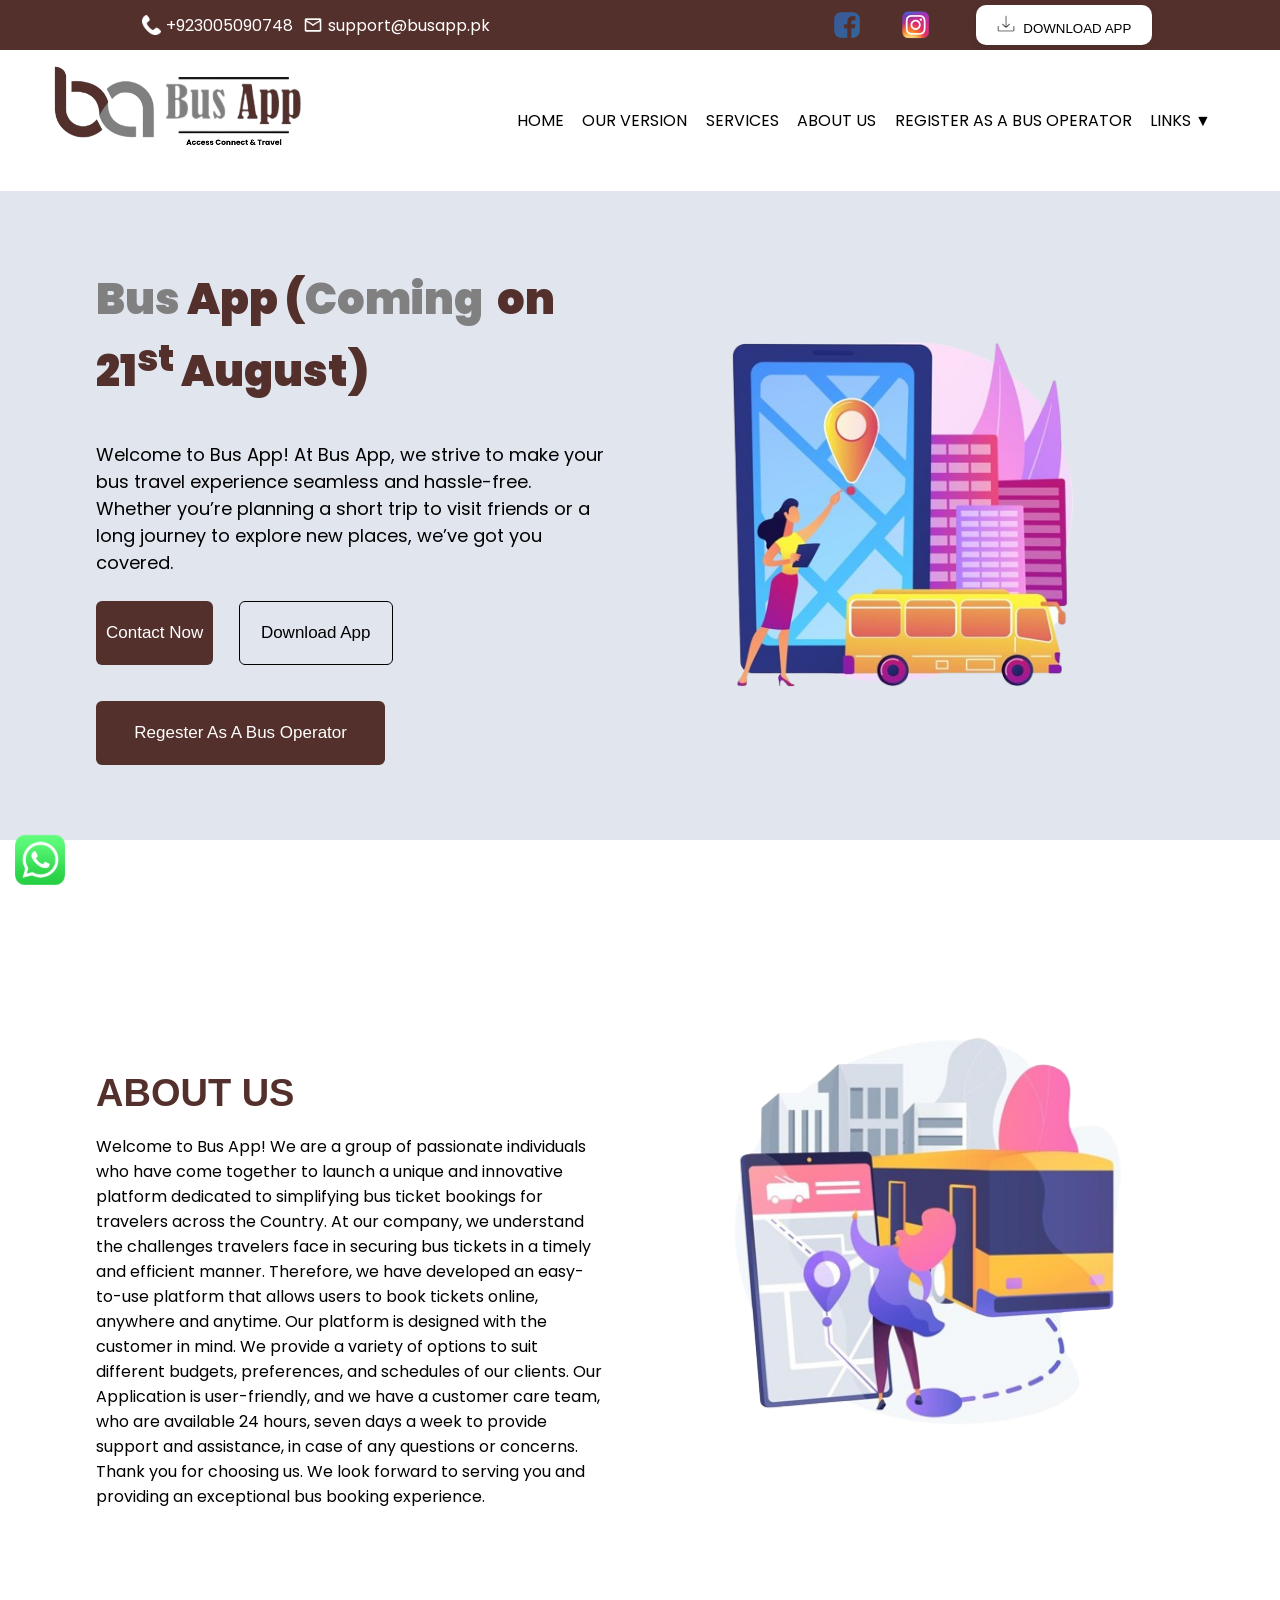
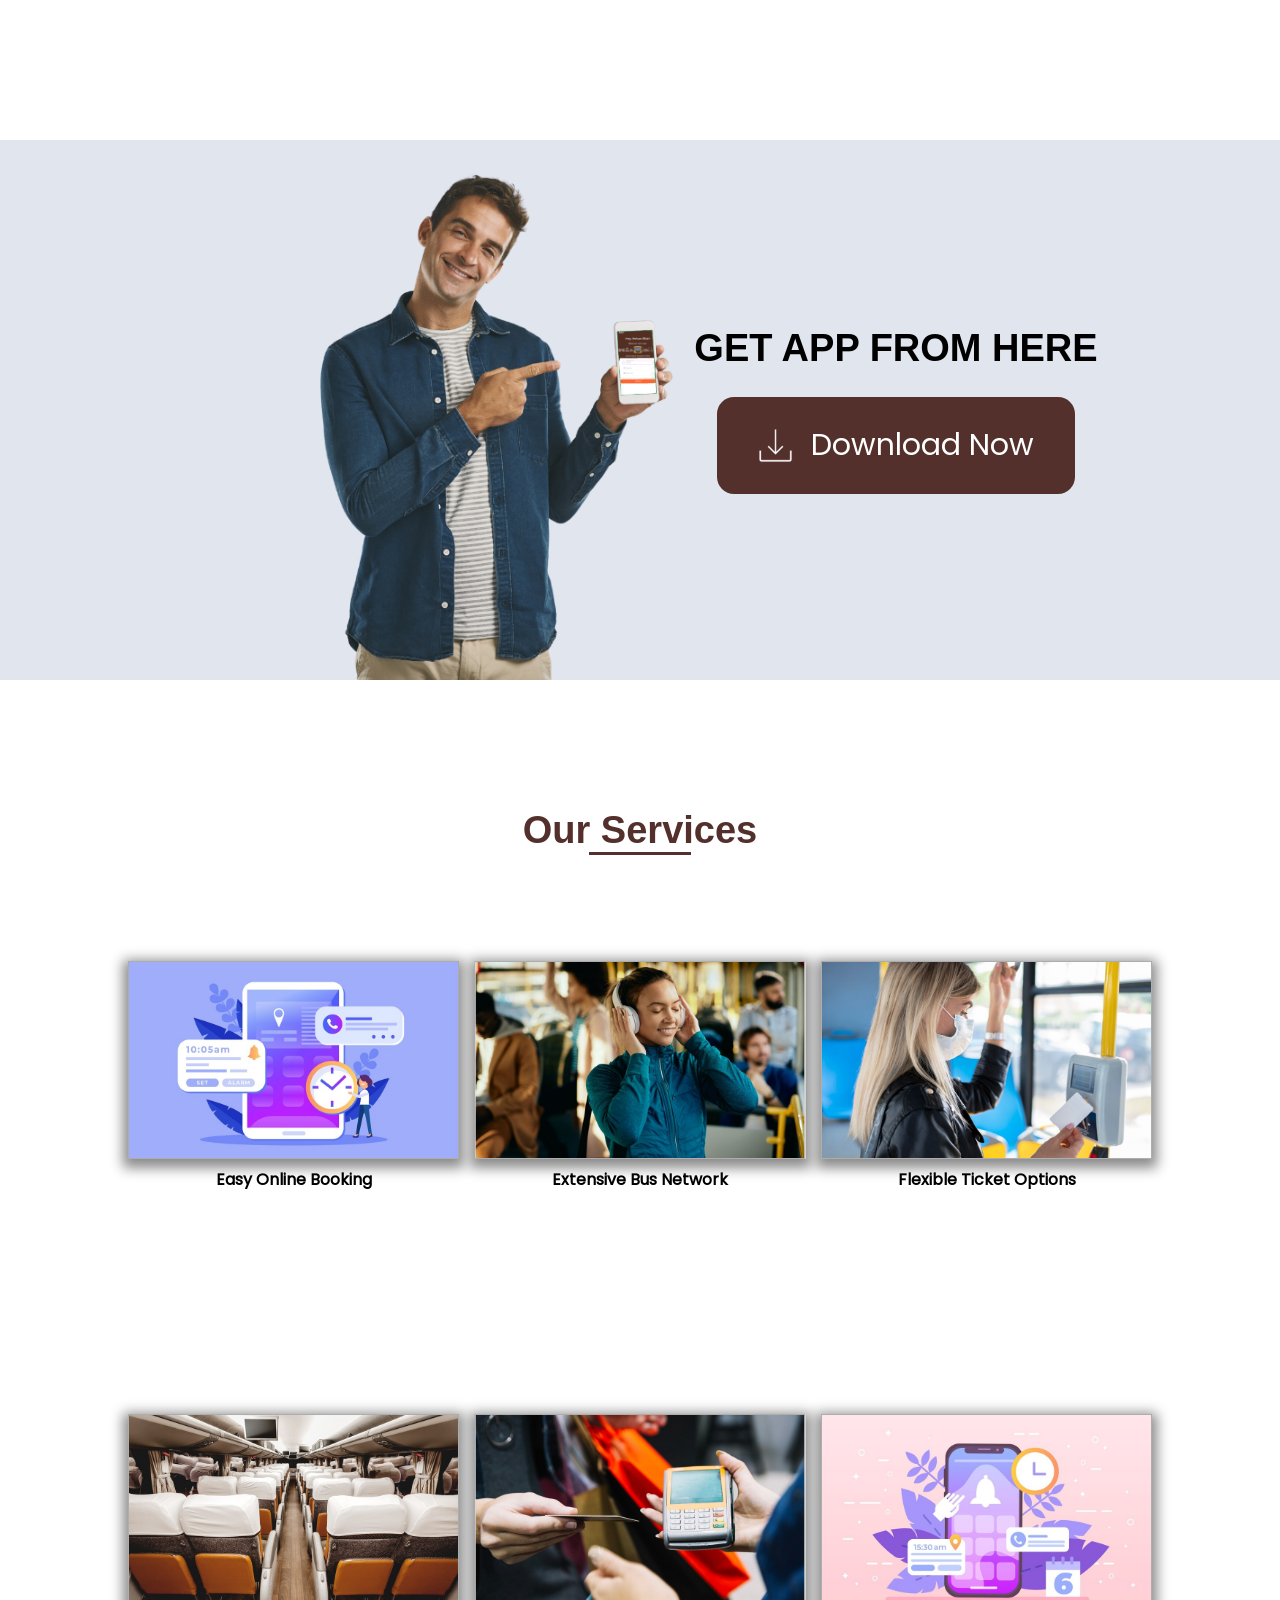
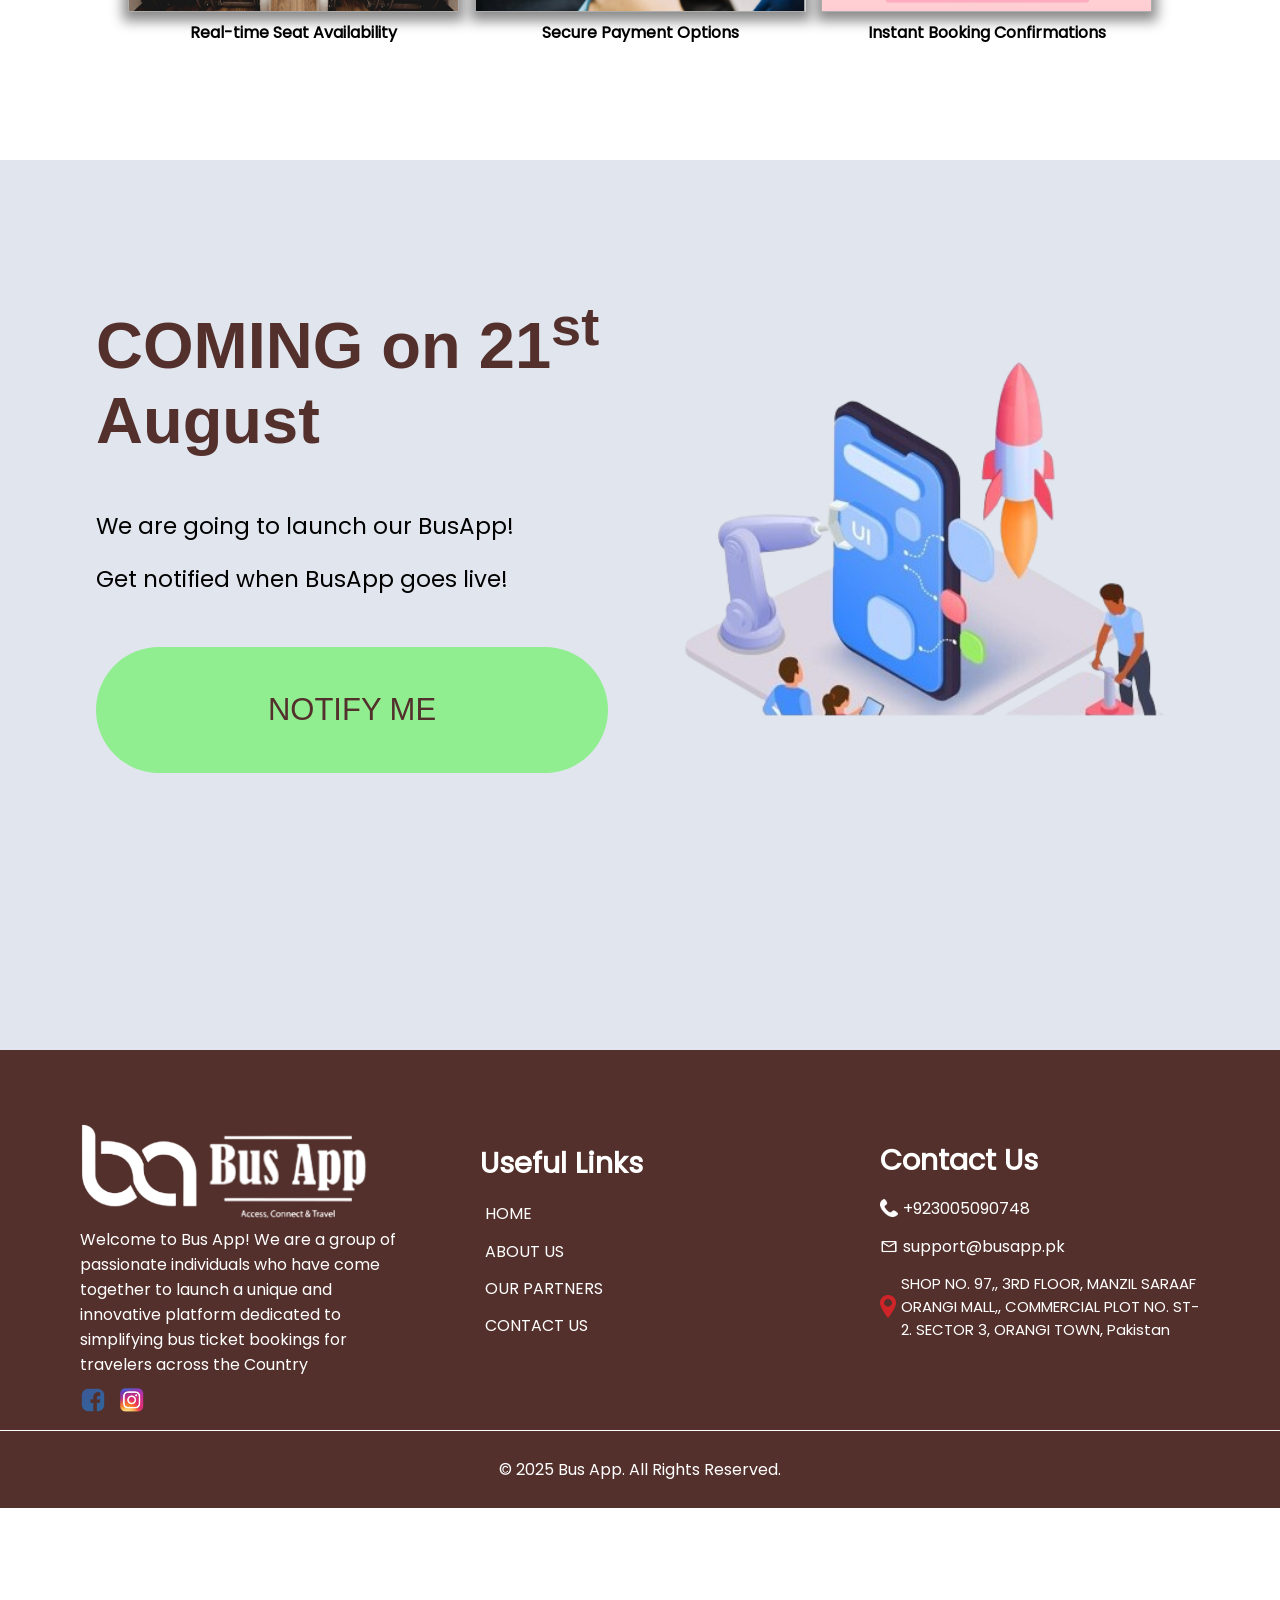
==== commit cf9e0660: "All files uploaded" ====
--- a/1. BUSAPP/index.html
+++ b/1. BUSAPP/index.html
@@ -1,351 +1,346 @@
-<!DOCTYPE html>
-<html lang="en">
-  <head>
-    <meta charset="UTF-8" />
-    <meta name="viewport" content="width=device-width, initial-scale=1.0" />
-    <title>Bus App</title>
-    <link rel="stylesheet" href="css/header.css" />
-    <link rel="stylesheet" href="css/sec1.css" />
-    <link rel="stylesheet" href="css/sec2.css" />
-    <link rel="stylesheet" href="css/sec3.css" />
-    <link rel="stylesheet" href="css/sec4.css" />
-    <link rel="stylesheet" href="css/sec5.css" />
-    <link rel="stylesheet" href="css/footer.css" />
-    <link rel="stylesheet" href="css/respoHeader.css" />
-    <link rel="stylesheet" href="css/responsive1.css" />
-    <link rel="stylesheet" href="css/responsiveSec2.css" />
-    <link rel="stylesheet" href="css/responsiveSec3.css" />
-    <link rel="stylesheet" href="css/responsiveSec4.css" />
-    <link rel="stylesheet" href="css/responsiveSec5.css" />
-    <link rel="stylesheet" href="css/respoFooter.css" />
-    <link rel="stylesheet" href="css/animataions.css" />
-  </head>
-  <body>
-    <div class="container">
-      <!-- Nav -->
-      <nav>
-        <div class="navContent navContentLeft">
-          <div class="navContentLeftData" id="phoneNmbr">
-            <img
-              src="imgs/telephone.png"
-              class="logoImg invert"
-              alt="call"
-            />+923315032419
-          </div>
-          <div class="navContentLeftData" id="email">
-            <img
-              src="imgs/email.png"
-              alt="email"
-              class="logoImg"
-            />support@busapp.pk
-          </div>
-        </div>
-        <div class="navContent navContentRight">
-          <div class="socials">
-            <a
-              href="https://www.facebook.com/BusApp.busapp?mibextid=zLoPMf&_rdc=1&_rdr"
-              ><img src="imgs/fb.png" alt="fb.png" class="NCRlogos"
-            /></a>
-            <a
-              href="https://www.instagram.com/bus_app92/?igsh=OGQ5ZDc2ODk2ZA%3D%3D"
-              ><img src="imgs/insta.png" alt="insta" class="NCRlogos"
-            /></a>
-            <a
-              href="https://www.linkedin.com/in/bus-app-a92926271?utm_source=share&utm_campaign=share_via&utm_content=profile&utm_medium=android_app"
-              ><img src="imgs/in.png" alt="linkedin" class="NCRlogos"
-            /></a>
-          </div>
-          <button id="downloadApp">
-            <a href="landingPage.html">
-              <img src="imgs/down.png" alt="" /> DOWNLOAD APP
-            </a>
-          </button>
-        </div>
-      </nav>
-
-      <!-- Header -->
-      <header>
-        <div class="CompanyLogo" style="border: none;">
-          <img src="imgs/ba-Bus-App-2.png" width="100%" alt="">
-        </div>
-        <div class="MenuBtn">
-          <div class="menuBtn">
-            <span class="line1 line"></span>
-            <span class="line2 line"></span>
-            <span class="line3 line"></span>
-          </div>
-        </div>
-        <ul class="headerUl" style="top: -300px">
-          <li class="headerLi" id="home"><a href="index.html">Home</a></li>
-          <li class="headerLi"><a href="our-version.html">Our Version</a></li>
-          <li class="headerLi"><a href="services.html">Services</a></li>
-          <li class="headerLi"><a href="about.html">About Us</a></li>
-          <li class="headerLi">
-            <a href="RBO.html">Register as a bus operator</a>
-          </li>
-          <li class="headerLi" id="links">
-            <a href="#">Links ▼</a>
-          </li>
-          <div id="linkList" style="right: -20%">
-            <a href="privacy.html" class="linkBoxItem">Privacy Policy</a>
-            <a href="T&C.html" class="linkBoxItem">Terms & Conditions</a>
-            <a href="Refund.html" class="linkBoxItem">Refund Policy</a>
-            <a href="pricing.html" class="linkBoxItem">Pricing</a>
-            <a href="partners.html" class="linkBoxItem">Our Partners</a>
-            <a href="contactUs.html" class="linkBoxItem">Contact Us</a>
-          </div>
-          <div id="linkListMob" style="top: -350px">
-            <a href="privacy.html" class="linkBoxItem">Privacy Policy</a>
-            <a href="T&C.html" class="linkBoxItem">Terms & Conditions</a>
-            <a href="Refund.html" class="linkBoxItem">Refund Policy</a>
-            <a href="pricing.html" class="linkBoxItem">Pricing</a>
-            <a href="partners.html" class="linkBoxItem">Our Partners</a>
-            <a href="contactUs.html" class="linkBoxItem">Contact Us</a>
-          </div>
-        </ul>
-      </header>
-
-      <!-- Main -->
-      <main>
-        <a href="https://wa.me/+923315032419"
-          ><img src="imgs/WA.png" id="whatsapp" alt=""
-        /></a>
-
-        <!-- section1 -->
-        <div class="sec1">
-          <div class="sec1Left fade-in-X">
-            <h1 class="busAppHeading">
-              <span style="color: #808080" ;>Bus</span>
-              App (<span style="color: #808080" ;>Coming&nbsp;</span>
-              Soon)
-            </h1>
-            <p class="busAppPara">
-              Welcome to Bus App! At Bus App, we strive to make your bus travel
-              experience seamless and hassle-free. Whether you’re planning a
-              short trip to visit friends or a long journey to explore new
-              places, we’ve got you covered.
-            </p>
-            <div class="buttons">
-              <div class="upperBtns">
-                <button
-                  onclick="location.href='contactUs.html'"
-                  class="upperBtn"
-                  id="contactNow"
-                >
-                  Contact Now
-                </button>
-                <button
-                  onclick="location.href='landingPage.html'"
-                  class="upperBtn"
-                  id="downloadAppp"
-                >
-                  Download App
-                </button>
-              </div>
-              <div class="lowerBtn">
-                <button id="reg">
-                  <a href="https://smaztech.com/busapp/signup"
-                    >Regester as a bus operator</a
-                  >
-                </button>
-              </div>
-            </div>
-          </div>
-          <div class="sec1Right fade-in-X-reverse">
-            <img src="imgs/8.png" alt="img" />
-          </div>
-        </div>
-
-        <!-- section2 -->
-
-        <div class="sec2">
-          <div class="sec2Left fade-in-X">
-            <h1 class="aboutHead">ABOUT US</h1>
-            <p class="aboutPara">
-              Welcome to Bus App! We are a group of passionate individuals who
-              have come together to launch a unique and innovative platform
-              dedicated to simplifying bus ticket bookings for travelers across
-              the Country. At our company, we understand the challenges
-              travelers face in securing bus tickets in a timely and efficient
-              manner. Therefore, we have developed an easy-to-use platform that
-              allows users to book tickets online, anywhere and anytime. Our
-              platform is designed with the customer in mind. We provide a
-              variety of options to suit different budgets, preferences, and
-              schedules of our clients. Our Application is user-friendly, and we
-              have a customer care team, who are available 24 hours, seven days
-              a week to provide support and assistance, in case of any questions
-              or concerns. Thank you for choosing us. We look forward to serving
-              you and providing an exceptional bus booking experience.
-            </p>
-          </div>
-          <div class="sec2Right fade-in-X-reverse">
-            <img style="width: 100%" src="imgs/11.png" alt="" />
-          </div>
-        </div>
-
-        <!-- section3 -->
-        <div class="sec3">
-          <div class="sec3Left fade-in-X">
-            <img style="height: 100%" src="imgs/7.png" alt="" />
-          </div>
-          <div class="sec3Right fade-in-X-reverse">
-            <h1 class="aboutHead sec3Head">GET APP FROM HERE</h1>
-            <div class="sec3Download" onclick="location.href='#'">
-              <img src="imgs/down.png" class="sec3Downimg" alt="" />
-              Download Now
-            </div>
-          </div>
-        </div>
-
-        <!-- section4 -->
-        <div class="sec4">
-          <div class="sec4Center">
-            <h1 class="sec4Head aboutHead">Our Services</h1>
-            <div class="sec4Content">
-              <div
-                class="sec4ContentBox fade-in-X"
-                onclick="location.href='services.html'"
-                style="cursor: pointer"
-              >
-                <div class="sec4ImgBox">
-                  <img src="imgs/1.jpg" alt="" />
-                </div>
-                <div class="sec4ContentHead">Easy Online Booking</div>
-              </div>
-              <div
-                class="sec4ContentBox fade-in"
-                onclick="location.href='services.html'"
-                style="cursor: pointer"
-              >
-                <div class="sec4ImgBox"><img src="imgs/2.jpg" alt="" /></div>
-                <div class="sec4ContentHead">Extensive Bus Network</div>
-              </div>
-              <div
-                class="sec4ContentBox fade-in-X-reverse"
-                onclick="location.href='services.html'"
-                style="cursor: pointer"
-              >
-                <div class="sec4ImgBox"><img src="imgs/3.jpg" alt="" /></div>
-                <div class="sec4ContentHead">Flexible Ticket Options</div>
-              </div>
-              <div
-                class="sec4ContentBox fade-in-X"
-                onclick="location.href='services.html'"
-                style="cursor: pointer"
-              >
-                <div class="sec4ImgBox"><img src="imgs/4.jpg" alt="" /></div>
-                <div class="sec4ContentHead">Real-time Seat Availability</div>
-              </div>
-              <div
-                class="sec4ContentBox fade-in"
-                onclick="location.href='services.html'"
-                style="cursor: pointer"
-              >
-                <div class="sec4ImgBox"><img src="imgs/5.jpg" alt="" /></div>
-                <div class="sec4ContentHead">Secure Payment Options</div>
-              </div>
-              <div
-                class="sec4ContentBox fade-in-X-reverse"
-                onclick="location.href='services.html'"
-                style="cursor: pointer"
-              >
-                <div class="sec4ImgBox">
-                  <img src="imgs/6.jpg" alt="" />
-                </div>
-                <div class="sec4ContentHead">Instant Booking Confirmations</div>
-              </div>
-            </div>
-          </div>
-        </div>
-
-        <!-- section5 -->
-        <div class="sec5">
-          <div class="sec5Left fade-in-X">
-            <div class="aboutHead sec5Head">COMING SOON</div>
-            <div class="sec5Paras">
-              <p class="sec5para">We are going to launch our BusApp!</p>
-              <p class="sec5para">Get notified when BusApp goes live!</p>
-            </div>
-            <button onclick="location.href='#'" class="notifyMe">
-              NOTIFY ME
-            </button>
-          </div>
-          <div class="sec5Right fade-in-X-reverse">
-            <img src="imgs/10.png" alt="" />
-          </div>
-        </div>
-      </main>
-
-      <!-- Footer -->
-      <footer id="footer">
-        <div class="footerContent">
-          <div class="footerElement FE1">
-            <div class="footerLogo" style="border: none;">
-              <img src="imgs/bBus-App.png" width="90%" alt="">
-            </div>
-            <p class="footerPara">
-              Welcome to Bus App! We are a group of passionate individuals who
-              have come together to launch a unique and innovative platform
-              dedicated to simplifying bus ticket bookings for travelers across
-              the Country
-            </p>
-            <div class="footerIcons">
-              <a
-                href="https://www.facebook.com/BusApp.busapp?mibextid=zLoPMf&_rdc=1&_rdr"
-                ><img class="footerIcon" src="imgs/fb.png" alt=""
-              /></a>
-              <a
-                href="https://www.instagram.com/bus_app92/?igsh=OGQ5ZDc2ODk2ZA%3D%3D"
-                ><img class="footerIcon" src="imgs/insta.png" alt=""
-              /></a>
-              <a
-                href="https://www.linkedin.com/in/bus-app-a92926271?utm_source=share&utm_campaign=share_via&utm_content=profile&utm_medium=android_app"
-                ><img class="footerIcon" src="imgs/in.png" alt=""
-              /></a>
-            </div>
-          </div>
-
-          <div class="footerElement FE2">
-            <h6 class="FE2Head">Useful Links</h6>
-            <ul class="FE2List">
-              <li><a href="index.html" class="FE2Link">Home</a></li>
-              <li><a href="about.html" class="FE2Link">About Us</a></li>
-              <li><a href="partners.html" class="FE2Link">Our Partners</a></li>
-              <li><a href="contactUs.html" class="FE2Link">Contact Us</a></li>
-            </ul>
-          </div>
-
-          <div class="footerElement FE3">
-            <h6 class="FE2Head">Contact Us</h6>
-            <div class="navContentLeftData" id="footerPhoneNmbr">
-              <img
-                src="imgs/telephone.png"
-                class="logoImg invert"
-                alt="call"
-              />+923315032419
-            </div>
-            <div class="navContentLeftData" id="footerEmail">
-              <img
-                src="imgs/email.png"
-                alt="email"
-                class="logoImg"
-              />support@busapp.pk
-            </div>
-            <div class="footerAdress">
-              <img src="imgs/location.png" alt="" class="footerAddressLogo" />
-              <p class="footerAddressPara">
-                SHOP NO. 97,, 3RD FLOOR, MANZIL SARAAF ORANGI MALL,, COMMERCIAL
-                PLOT NO. ST-2. SECTOR 3, ORANGI TOWN, Pakistan
-              </p>
-            </div>
-          </div>
-        </div>
-        <div class="copyRight">
-          <p>&copy; 2025 Bus App. All Rights Reserved.</p>
-        </div>
-      </footer>
-    </div>
-
-    <script src="javascript/app.js"></script>
-  </body>
-</html>
+<!DOCTYPE html>
+<html lang="en">
+  <head>
+    <meta charset="UTF-8" />
+    <meta name="viewport" content="width=device-width, initial-scale=1.0" />
+    <title>Bus App</title>
+    <link rel="stylesheet" href="css/header.css" />
+    <link rel="stylesheet" href="css/sec1.css" />
+    <link rel="stylesheet" href="css/sec2.css" />
+    <link rel="stylesheet" href="css/sec3.css" />
+    <link rel="stylesheet" href="css/sec4.css" />
+    <link rel="stylesheet" href="css/sec5.css" />
+    <link rel="stylesheet" href="css/footer.css" />
+    <link rel="stylesheet" href="css/respoHeader.css" />
+    <link rel="stylesheet" href="css/responsive1.css" />
+    <link rel="stylesheet" href="css/responsiveSec2.css" />
+    <link rel="stylesheet" href="css/responsiveSec3.css" />
+    <link rel="stylesheet" href="css/responsiveSec4.css" />
+    <link rel="stylesheet" href="css/responsiveSec5.css" />
+    <link rel="stylesheet" href="css/respoFooter.css" />
+    <link rel="stylesheet" href="css/animataions.css" />
+    <link rel="shortcut icon" href="imgs/ficon.ico" type="image/x-icon" />
+  </head>
+  <body>
+    <div class="container">
+      <!-- Nav -->
+      <nav>
+        <div class="navContent navContentLeft">
+          <div class="navContentLeftData" id="phoneNmbr">
+            <img
+              src="imgs/telephone.png"
+              class="logoImg invert"
+              alt="call"
+            />+923005090748
+          </div>
+          <div class="navContentLeftData" id="email">
+            <img
+              src="imgs/email.png"
+              alt="email"
+              class="logoImg"
+            />support@busapp.pk
+          </div>
+        </div>
+        <div class="navContent navContentRight">
+          <div class="socials">
+            <a
+              href="https://www.facebook.com/BusApp.busapp?mibextid=zLoPMf&_rdc=1&_rdr"
+              ><img src="imgs/fb.png" alt="fb.png" class="NCRlogos"
+            /></a>
+            <a
+              href="https://www.instagram.com/bus_app92/?igsh=OGQ5ZDc2ODk2ZA%3D%3D"
+              ><img src="imgs/insta.png" alt="insta" class="NCRlogos"
+            /></a>
+          </div>
+          <button id="downloadApp" onclick="donwloadApp()">
+            <img src="imgs/down.png" alt="" /> DOWNLOAD APP
+          </button>
+        </div>
+      </nav>
+
+      <!-- Header -->
+      <header>
+        <div class="CompanyLogo" style="border: none">
+          <img src="imgs/ba-Bus-App-2.png" width="100%" alt="" />
+        </div>
+        <div class="MenuBtn">
+          <div class="menuBtn">
+            <span class="line1 line"></span>
+            <span class="line2 line"></span>
+            <span class="line3 line"></span>
+          </div>
+        </div>
+        <ul class="headerUl" style="top: -300px">
+          <li class="headerLi" id="home"><a href="index.html">Home</a></li>
+          <li class="headerLi"><a href="our-version.html">Our Version</a></li>
+          <li class="headerLi"><a href="services.html">Services</a></li>
+          <li class="headerLi"><a href="about.html">About Us</a></li>
+          <li class="headerLi">
+            <a href="RBO.html">Register as a bus operator</a>
+          </li>
+          <li class="headerLi" id="links">
+            <a href="#">Links ▼</a>
+          </li>
+          <div id="linkList" style="right: -20%">
+            <a href="privacy.html" class="linkBoxItem">Privacy Policy</a>
+            <a href="T&C.html" class="linkBoxItem">Terms & Conditions</a>
+            <a href="Refund.html" class="linkBoxItem">Refund Policy</a>
+            <a href="pricing.html" class="linkBoxItem">Pricing</a>
+            <a href="partners.html" class="linkBoxItem">Our Partners</a>
+            <a href="contactUs.html" class="linkBoxItem">Contact Us</a>
+          </div>
+          <div id="linkListMob" style="top: -350px">
+            <a href="privacy.html" class="linkBoxItem">Privacy Policy</a>
+            <a href="T&C.html" class="linkBoxItem">Terms & Conditions</a>
+            <a href="Refund.html" class="linkBoxItem">Refund Policy</a>
+            <a href="pricing.html" class="linkBoxItem">Pricing</a>
+            <a href="partners.html" class="linkBoxItem">Our Partners</a>
+            <a href="contactUs.html" class="linkBoxItem">Contact Us</a>
+          </div>
+        </ul>
+      </header>
+
+      <!-- Main -->
+      <main>
+        <a href="https://wa.me/+923005090748"
+          ><img src="imgs/WA.png" id="whatsapp" alt=""
+        /></a>
+
+        <!-- section1 -->
+        <div class="sec1">
+          <div class="sec1Left fade-in-X">
+            <h1 class="busAppHeading">
+              <span style="color: #808080" ;>Bus</span>
+              App (<span style="color: #808080" ;>Coming&nbsp;</span> on 21<sup
+                >st</sup
+              >
+              August)
+            </h1>
+            <p class="busAppPara">
+              Welcome to Bus App! At Bus App, we strive to make your bus travel
+              experience seamless and hassle-free. Whether you’re planning a
+              short trip to visit friends or a long journey to explore new
+              places, we’ve got you covered.
+            </p>
+            <div class="buttons">
+              <div class="upperBtns">
+                <button
+                  onclick="location.href='contactUs.html'"
+                  class="upperBtn"
+                  id="contactNow"
+                >
+                  Contact Now
+                </button>
+                <button
+                  onclick="donwloadApp()"
+                  class="upperBtn"
+                  id="downloadAppp"
+                >
+                  Download App
+                </button>
+              </div>
+              <div class="lowerBtn">
+                <button id="reg">
+                  <a href="https://smaztech.com/busapp/signup"
+                    >Regester as a bus operator</a
+                  >
+                </button>
+              </div>
+            </div>
+          </div>
+          <div class="sec1Right fade-in-X-reverse">
+            <img src="imgs/8.png" alt="img" />
+          </div>
+        </div>
+
+        <!-- section2 -->
+
+        <div class="sec2">
+          <div class="sec2Left fade-in-X">
+            <h1 class="aboutHead">ABOUT US</h1>
+            <p class="aboutPara">
+              Welcome to Bus App! We are a group of passionate individuals who
+              have come together to launch a unique and innovative platform
+              dedicated to simplifying bus ticket bookings for travelers across
+              the Country. At our company, we understand the challenges
+              travelers face in securing bus tickets in a timely and efficient
+              manner. Therefore, we have developed an easy-to-use platform that
+              allows users to book tickets online, anywhere and anytime. Our
+              platform is designed with the customer in mind. We provide a
+              variety of options to suit different budgets, preferences, and
+              schedules of our clients. Our Application is user-friendly, and we
+              have a customer care team, who are available 24 hours, seven days
+              a week to provide support and assistance, in case of any questions
+              or concerns. Thank you for choosing us. We look forward to serving
+              you and providing an exceptional bus booking experience.
+            </p>
+          </div>
+          <div class="sec2Right fade-in-X-reverse">
+            <img style="width: 100%" src="imgs/11.png" alt="" />
+          </div>
+        </div>
+
+        <!-- section3 -->
+        <div class="sec3">
+          <div class="sec3Left fade-in-X">
+            <img style="height: 100%" src="imgs/7.png" alt="" />
+          </div>
+          <div class="sec3Right fade-in-X-reverse">
+            <h1 class="aboutHead sec3Head">GET APP FROM HERE</h1>
+            <div class="sec3Download" onclick="donwloadApp()">
+              <img src="imgs/down.png" class="sec3Downimg" alt="" />
+              Download Now
+            </div>
+          </div>
+        </div>
+
+        <!-- section4 -->
+        <div class="sec4">
+          <div class="sec4Center">
+            <h1 class="sec4Head aboutHead">Our Services</h1>
+            <div class="sec4Content">
+              <div
+                class="sec4ContentBox fade-in-X"
+                onclick="location.href='services.html'"
+                style="cursor: pointer"
+              >
+                <div class="sec4ImgBox">
+                  <img src="imgs/1.jpg" alt="" />
+                </div>
+                <div class="sec4ContentHead">Easy Online Booking</div>
+              </div>
+              <div
+                class="sec4ContentBox fade-in"
+                onclick="location.href='services.html'"
+                style="cursor: pointer"
+              >
+                <div class="sec4ImgBox"><img src="imgs/2.jpg" alt="" /></div>
+                <div class="sec4ContentHead">Extensive Bus Network</div>
+              </div>
+              <div
+                class="sec4ContentBox fade-in-X-reverse"
+                onclick="location.href='services.html'"
+                style="cursor: pointer"
+              >
+                <div class="sec4ImgBox"><img src="imgs/3.jpg" alt="" /></div>
+                <div class="sec4ContentHead">Flexible Ticket Options</div>
+              </div>
+              <div
+                class="sec4ContentBox fade-in-X"
+                onclick="location.href='services.html'"
+                style="cursor: pointer"
+              >
+                <div class="sec4ImgBox"><img src="imgs/4.jpg" alt="" /></div>
+                <div class="sec4ContentHead">Real-time Seat Availability</div>
+              </div>
+              <div
+                class="sec4ContentBox fade-in"
+                onclick="location.href='services.html'"
+                style="cursor: pointer"
+              >
+                <div class="sec4ImgBox"><img src="imgs/5.jpg" alt="" /></div>
+                <div class="sec4ContentHead">Secure Payment Options</div>
+              </div>
+              <div
+                class="sec4ContentBox fade-in-X-reverse"
+                onclick="location.href='services.html'"
+                style="cursor: pointer"
+              >
+                <div class="sec4ImgBox">
+                  <img src="imgs/6.jpg" alt="" />
+                </div>
+                <div class="sec4ContentHead">Instant Booking Confirmations</div>
+              </div>
+            </div>
+          </div>
+        </div>
+
+        <!-- section5 -->
+        <div class="sec5">
+          <div class="sec5Left fade-in-X">
+            <div class="aboutHead sec5Head">
+              COMING on 21<sup>st</sup> August
+            </div>
+            <div class="sec5Paras">
+              <p class="sec5para">We are going to launch our BusApp!</p>
+              <p class="sec5para">Get notified when BusApp goes live!</p>
+            </div>
+            <button onclick="location.href='#'" class="notifyMe">
+              NOTIFY ME
+            </button>
+          </div>
+          <div class="sec5Right fade-in-X-reverse">
+            <img src="imgs/10.png" alt="" />
+          </div>
+        </div>
+      </main>
+
+      <!-- Footer -->
+      <footer id="footer">
+        <div class="footerContent">
+          <div class="footerElement FE1">
+            <div class="footerLogo" style="border: none">
+              <img src="imgs/bBus-App.png" width="90%" alt="" />
+            </div>
+            <p class="footerPara">
+              Welcome to Bus App! We are a group of passionate individuals who
+              have come together to launch a unique and innovative platform
+              dedicated to simplifying bus ticket bookings for travelers across
+              the Country
+            </p>
+            <div class="footerIcons">
+              <a
+                href="https://www.facebook.com/BusApp.busapp?mibextid=zLoPMf&_rdc=1&_rdr"
+                ><img class="footerIcon" src="imgs/fb.png" alt=""
+              /></a>
+              <a
+                href="https://www.instagram.com/bus_app92/?igsh=OGQ5ZDc2ODk2ZA%3D%3D"
+                ><img class="footerIcon" src="imgs/insta.png" alt=""
+              /></a>
+            </div>
+          </div>
+
+          <div class="footerElement FE2">
+            <h6 class="FE2Head">Useful Links</h6>
+            <ul class="FE2List">
+              <li><a href="index.html" class="FE2Link">Home</a></li>
+              <li><a href="about.html" class="FE2Link">About Us</a></li>
+              <li><a href="partners.html" class="FE2Link">Our Partners</a></li>
+              <li><a href="contactUs.html" class="FE2Link">Contact Us</a></li>
+            </ul>
+          </div>
+
+          <div class="footerElement FE3">
+            <h6 class="FE2Head">Contact Us</h6>
+            <div class="navContentLeftData" id="footerPhoneNmbr">
+              <img
+                src="imgs/telephone.png"
+                class="logoImg invert"
+                alt="call"
+              />+923005090748
+            </div>
+            <div class="navContentLeftData" id="footerEmail">
+              <img
+                src="imgs/email.png"
+                alt="email"
+                class="logoImg"
+              />support@busapp.pk
+            </div>
+            <div class="footerAdress">
+              <img src="imgs/location.png" alt="" class="footerAddressLogo" />
+              <p class="footerAddressPara">
+                SHOP NO. 97,, 3RD FLOOR, MANZIL SARAAF ORANGI MALL,, COMMERCIAL
+                PLOT NO. ST-2. SECTOR 3, ORANGI TOWN, Pakistan
+              </p>
+            </div>
+          </div>
+        </div>
+        <div class="copyRight">
+          <p>&copy; 2025 Bus App. All Rights Reserved.</p>
+        </div>
+      </footer>
+    </div>
+
+    <script src="javascript/app.js"></script>
+  </body>
+</html>
--- a/1. BUSAPP/css/header.css
+++ b/1. BUSAPP/css/header.css
@@ -1,250 +1,251 @@
-@font-face {
-  font-family: "poppinsBold";
-  src: url(Fonts/Poppins-Black.ttf);
-}
-
-@font-face {
-  font-family: "poppinsMedium";
-  src: url(Fonts/Poppins-Medium.ttf);
-}
-
-@font-face {
-  font-family: "poppinsRegular";
-  src: url(Fonts/Poppins-Regular.ttf);
-}
-
-* {
-  margin: 0;
-  padding: 0;
-  box-sizing: border-box;
-  transition: 0.5s;
-  transition: background 0.3s, color 0.3s;
-}
-
-body {
-  overflow-x: hidden;
-  overflow-y: unset;
-}
-
-#whatsapp {
-  position: fixed;
-  bottom: 15px;
-  left: 15px;
-  z-index: 1000;
-  width: 50px;
-}
-
-li {
-  list-style-type: none;
-}
-
-:root {
-  --primary-color: #53302c;
-  --bg-color1: #e1e5ee;
-}
-
-.invert {
-  filter: invert(1);
-}
-button {
-  cursor: pointer;
-  text-transform: capitalize;
-}
-
-/* nav */
-
-nav {
-  width: 100%;
-  height: 50px;
-  display: flex;
-  justify-content: space-between;
-  align-items: center;
-  padding: 0 10%;
-  background-color: #fff;
-  box-shadow: 0 2px 4px rgba(0, 0, 0, 0.1);
-  background-color: var(--primary-color);
-}
-
-.navContent {
-  display: flex;
-  justify-content: space-between;
-  align-items: center;
-  /* border: 1px solid #fff; */
-  width: 35%;
-  height: 75%;
-}
-
-.navContentLeft {
-  color: #fff;
-}
-
-.navContentLeftData {
-  display: flex;
-  align-items: center;
-  justify-content: center;
-  width: 50%;
-  /* border: 1px solid #fff; */
-  height: 100%;
-}
-
-.logoImg {
-  width: 11%;
-  margin-right: 5px;
-}
-
-.navContentRight {
-  display: flex;
-  justify-content: space-between;
-  align-items: center;
-  /* border: 1px solid #fff; */
-  height: 100%;
-}
-
-.socials {
-  display: flex;
-  justify-content: space-evenly;
-  align-items: center;
-  width: 49%;
-  height: 100%;
-  /* border: 1px solid #fff; */
-}
-
-.socials a {
-  /* border: 1px solid orange; */
-  display: flex;
-  align-items: center;
-  justify-content: center;
-  aspect-ratio: 1/1;
-  width: 30px;
-}
-
-.socials a .NCRlogos {
-  width: 100%;
-  /* border: 1px solid white; */
-}
-
-#downloadApp {
-  /* border: 1px solid #fff; */
-  background-color: #fff;
-  height: 80%;
-  width: 49%;
-  border-radius: 10px;
-  filter: drop-shadow(0 2px 4px rgba(0, 0, 0, 0.1));
-  border: none;
-}
-
-#downloadApp:hover {
-  background-color: rgb(227, 227, 227);
-  cursor: pointer;
-}
-
-#downloadApp img {
-  width: 10%;
-  margin-right: 5px;
-}
-
-#downloadApp a {
-  color: #000;
-}
-
-/* header */
-
-header {
-  width: 100%;
-  height: 141.016px;
-  display: flex;
-  justify-content: flex-start;
-  align-items: center;
-  background-color: #fff;
-  gap: 8%;
-  z-index: 1000;
-  position: relative;
-}
-
-.CompanyLogo {
-  height: 80%;
-  width: 20%;
-  border: 1px solid black;
-  margin-left: 4%;
-}
-
-.headerUl {
-  list-style-type: none;
-  width: 55%;
-  display: flex;
-  align-items: center;
-  justify-content: space-between;
-  flex-wrap: wrap;
-}
-
-ul li {
-  text-transform: uppercase;
-}
-
-ul li a {
-  margin: 5px;
-}
-
-a {
-  color: black;
-  text-decoration: none;
-}
-
-#links {
-  position: relative;
-}
-
-#linkList,
-#linkListMob {
-  position: absolute;
-  width: 170px;
-  height: 245px;
-  top: 60%;
-  display: flex;
-  justify-content: space-between;
-  align-items: center;
-  flex-direction: column;
-  transition: 0.5s;
-  z-index: 1;
-}
-
-#linkListMob {
-  display: none;
-}
-
-.linkBoxItem {
-  width: 100%;
-  height: 100%;
-  display: flex;
-  justify-content: center;
-  align-items: center;
-  text-transform: none;
-  background-color: #fff;
-  border: 1px solid #828282;
-  border-top: none;
-}
-
-.linkBoxItem:nth-child(1) {
-  border-top: 1px solid #828282;
-  border-top-left-radius: 8px;
-  border-top-right-radius: 8px;
-}
-
-.linkBoxItem:last-child {
-  border-bottom-left-radius: 8px;
-  border-bottom-right-radius: 8px;
-}
-
-.linkBoxItem:hover {
-  background-color: var(--primary-color);
-  color: white;
-}
-
-.container {
-  height: 100%;
-  width: 100%;
-}
-
-.menuBtn {
-  display: none;
-}
+@font-face {
+  font-family: "poppinsBold";
+  src: url(Fonts/Poppins-Black.ttf);
+}
+
+@font-face {
+  font-family: "poppinsMedium";
+  src: url(Fonts/Poppins-Medium.ttf);
+}
+
+@font-face {
+  font-family: "poppinsRegular";
+  src: url(Fonts/Poppins-Regular.ttf);
+}
+
+* {
+  margin: 0;
+  padding: 0;
+  box-sizing: border-box;
+  transition: 0.5s;
+  transition: background 0.3s, color 0.3s;
+}
+
+body {
+  overflow-x: hidden;
+  overflow-y: unset;
+}
+
+#whatsapp {
+  position: fixed;
+  bottom: 15px;
+  left: 15px;
+  z-index: 1000;
+  width: 50px;
+}
+
+li {
+  list-style-type: none;
+}
+
+:root {
+  --primary-color: #53302c;
+  --bg-color1: #e1e5ee;
+}
+
+.invert {
+  filter: invert(1);
+}
+
+button {
+  cursor: pointer;
+  text-transform: capitalize;
+}
+
+/* nav */
+
+nav {
+  width: 100%;
+  height: 50px;
+  display: flex;
+  justify-content: space-between;
+  align-items: center;
+  padding: 0 10%;
+  background-color: #fff;
+  box-shadow: 0 2px 4px rgba(0, 0, 0, 0.1);
+  background-color: var(--primary-color);
+}
+
+.navContent {
+  display: flex;
+  justify-content: space-between;
+  align-items: center;
+  /* border: 1px solid #fff; */
+  width: 35%;
+  height: 75%;
+}
+
+.navContentLeft {
+  color: #fff;
+}
+
+.navContentLeftData {
+  display: flex;
+  align-items: center;
+  justify-content: center;
+  width: 50%;
+  /* border: 1px solid #fff; */
+  height: 100%;
+}
+
+.logoImg {
+  width: 11%;
+  margin-right: 5px;
+}
+
+.navContentRight {
+  display: flex;
+  justify-content: space-between;
+  align-items: center;
+  /* border: 1px solid #fff; */
+  height: 100%;
+}
+
+.socials {
+  display: flex;
+  justify-content: space-evenly;
+  align-items: center;
+  width: 49%;
+  height: 100%;
+  /* border: 1px solid #fff; */
+}
+
+.socials a {
+  /* border: 1px solid orange; */
+  display: flex;
+  align-items: center;
+  justify-content: center;
+  aspect-ratio: 1/1;
+  width: 30px;
+}
+
+.socials a .NCRlogos {
+  width: 100%;
+  /* border: 1px solid white; */
+}
+
+#downloadApp {
+  /* border: 1px solid #fff; */
+  background-color: #fff;
+  height: 80%;
+  width: 49%;
+  border-radius: 10px;
+  filter: drop-shadow(0 2px 4px rgba(0, 0, 0, 0.1));
+  border: none;
+}
+
+#downloadApp:hover {
+  background-color: rgb(227, 227, 227);
+  cursor: pointer;
+}
+
+#downloadApp img {
+  width: 10%;
+  margin-right: 5px;
+}
+
+#downloadApp a {
+  color: #000;
+}
+
+/* header */
+
+header {
+  width: 100%;
+  height: 141.016px;
+  display: flex;
+  justify-content: flex-start;
+  align-items: center;
+  background-color: #fff;
+  gap: 8%;
+  z-index: 1000;
+  position: relative;
+}
+
+.CompanyLogo {
+  height: 80%;
+  width: 20%;
+  border: 1px solid black;
+  margin-left: 4%;
+}
+
+.headerUl {
+  list-style-type: none;
+  width: 55%;
+  display: flex;
+  align-items: center;
+  justify-content: space-between;
+  flex-wrap: wrap;
+}
+
+ul li {
+  text-transform: uppercase;
+}
+
+ul li a {
+  margin: 5px;
+}
+
+a {
+  color: black;
+  text-decoration: none;
+}
+
+#links {
+  position: relative;
+}
+
+#linkList,
+#linkListMob {
+  position: absolute;
+  width: 170px;
+  height: 245px;
+  top: 60%;
+  display: flex;
+  justify-content: space-between;
+  align-items: center;
+  flex-direction: column;
+  transition: 0.5s;
+  z-index: 1;
+}
+
+#linkListMob {
+  display: none;
+}
+
+.linkBoxItem {
+  width: 100%;
+  height: 100%;
+  display: flex;
+  justify-content: center;
+  align-items: center;
+  text-transform: none;
+  background-color: #fff;
+  border: 1px solid #828282;
+  border-top: none;
+}
+
+.linkBoxItem:nth-child(1) {
+  border-top: 1px solid #828282;
+  border-top-left-radius: 8px;
+  border-top-right-radius: 8px;
+}
+
+.linkBoxItem:last-child {
+  border-bottom-left-radius: 8px;
+  border-bottom-right-radius: 8px;
+}
+
+.linkBoxItem:hover {
+  background-color: var(--primary-color);
+  color: white;
+}
+
+.container {
+  height: 100%;
+  width: 100%;
+}
+
+.menuBtn {
+  display: none;
+}
--- a/1. BUSAPP/css/sec1.css
+++ b/1. BUSAPP/css/sec1.css
@@ -1,149 +1,149 @@
-/* Sec1 */
-@font-face {
-  font-family: "poppinsBold";
-  src: url(Fonts/Poppins-Black.ttf);
-}
-body {
-  height: 550vh;
-  width: 100vw;
-  overflow-x: hidden;
-  font-family: "poppinsRegular";
-}
-
-/* main */
-
-
-main {
-  width: 100%;
-  height: 82%;
-  background-color: rosybrown;
-}
-
-.sec1 {
-  width: 100%;
-  height: 16%;
-  background: var(--bg-color1);
-  display: flex;
-  align-items: center;
-  justify-content: center;
-  gap: 5%;
-}
-
-.sec1Left,
-.sec1Right {
-  width: 40%;
-  height: 85%;
-  display: flex;
-  flex-direction: column;
-  justify-content: space-evenly;
-}
-
-.sec1Right {
-  justify-content: center;
-}
-
-.sec1Right img {
-  width: 90%;
-}
-
-.sec1Left {
-  border: none;
-  height: 90%;
-}
-
-.busAppHeading {
-  width: 100%;
-  height: 20%;
-  /* font-weight: bolder; */
-  color: var(--primary-color);
-  margin-bottom: 15px;
-}
-
-.busAppHeading,
-.busAppHeading span {
-  font-family: "poppinsBold", sans-serif;
-  font-size: 43px;
-}
-
-.busAppPara {
-  /* border: 1px solid black; */
-  width: 100%;
-  height: 20%;
-  font-size: 18px;
-}
-
-.buttons {
-  /* border: 1px solid black; */
-  width: 100%;
-  height: 28%;
-  display: flex;
-  justify-content: space-between;
-  align-items: center;
-  flex-direction: column;
-}
-
-button a {
-  color: white;
-}
-
-.upperBtns {
-  /* border: 1px solid black; */
-  width: 100%;
-  height: 39%;
-  display: flex;
-  justify-content: flex-start;
-  gap: 5%;
-  align-items: center;
-}
-
-.upperBtns button,
-#reg {
-  height: 100%;
-  font-size: 17px;
-  padding: 0 10px;
-  border-radius: 6px;
-  border: none;
-}
-
-#contactNow,
-#reg {
-  background-color: var(--primary-color);
-  color: white;
-}
-
-#contactNow:hover,
-#reg:hover {
-  background-color: #2e1917;
-  cursor: pointer;
-}
-
-#downloadAppp {
-  background-color: var(--bg-color1);
-  color: black;
-  border: 1px solid black;
-  width: 30%;
-}
-
-#downloadApppImg {
-  width: 15%;
-  margin-right: 10px;
-}
-
-#downloadAppp:hover {
-  background-color: var(--primary-color);
-  color: white;
-  cursor: pointer;
-}
-
-.lowerBtn {
-  /* border: 1px solid black; */
-  width: 100%;
-  height: 39%;
-  display: flex;
-  justify-content: flex-start;
-  align-items: center;
-}
-
-#reg {
-  width: 56.5%;
-}
+/* Sec1 */
+@font-face {
+  font-family: "poppinsBold";
+  src: url(Fonts/Poppins-Black.ttf);
+}
+body {
+  height: 550vh;
+  width: 100vw;
+  overflow-x: hidden;
+  font-family: "poppinsRegular";
+}
+
+/* main */
+
+
+main {
+  width: 100%;
+  height: 82%;
+  background-color: rosybrown;
+}
+
+.sec1 {
+  width: 100%;
+  height: 16%;
+  background: var(--bg-color1);
+  display: flex;
+  align-items: center;
+  justify-content: center;
+  gap: 5%;
+}
+
+.sec1Left,
+.sec1Right {
+  width: 40%;
+  height: 85%;
+  display: flex;
+  flex-direction: column;
+  justify-content: space-evenly;
+}
+
+.sec1Right {
+  justify-content: center;
+}
+
+.sec1Right img {
+  width: 90%;
+}
+
+.sec1Left {
+  border: none;
+  height: 90%;
+}
+
+.busAppHeading {
+  width: 100%;
+  height: 20%;
+  /* font-weight: bolder; */
+  color: var(--primary-color);
+  margin-bottom: 15px;
+}
+
+.busAppHeading,
+.busAppHeading span {
+  font-family: "poppinsBold", sans-serif;
+  font-size: 43px;
+}
+
+.busAppPara {
+  /* border: 1px solid black; */
+  width: 100%;
+  height: 20%;
+  font-size: 18px;
+}
+
+.buttons {
+  /* border: 1px solid black; */
+  width: 100%;
+  height: 28%;
+  display: flex;
+  justify-content: space-between;
+  align-items: center;
+  flex-direction: column;
+}
+
+button a {
+  color: white;
+}
+
+.upperBtns {
+  /* border: 1px solid black; */
+  width: 100%;
+  height: 39%;
+  display: flex;
+  justify-content: flex-start;
+  gap: 5%;
+  align-items: center;
+}
+
+.upperBtns button,
+#reg {
+  height: 100%;
+  font-size: 17px;
+  padding: 0 10px;
+  border-radius: 6px;
+  border: none;
+}
+
+#contactNow,
+#reg {
+  background-color: var(--primary-color);
+  color: white;
+}
+
+#contactNow:hover,
+#reg:hover {
+  background-color: #2e1917;
+  cursor: pointer;
+}
+
+#downloadAppp {
+  background-color: var(--bg-color1);
+  color: black;
+  border: 1px solid black;
+  width: 30%;
+}
+
+#downloadApppImg {
+  width: 15%;
+  margin-right: 10px;
+}
+
+#downloadAppp:hover {
+  background-color: var(--primary-color);
+  color: white;
+  cursor: pointer;
+}
+
+.lowerBtn {
+  /* border: 1px solid black; */
+  width: 100%;
+  height: 39%;
+  display: flex;
+  justify-content: flex-start;
+  align-items: center;
+}
+
+#reg {
+  width: 56.5%;
+}
--- a/1. BUSAPP/css/sec2.css
+++ b/1. BUSAPP/css/sec2.css
@@ -1,37 +1,37 @@
-:root {
-  --primary-color: #53302c;
-  --bg-color1: #e1e5ee;
-}
-
-.sec2 {
-  width: 100%;
-  height: 100vh;
-  background: white;
-  display: flex;
-  align-items: center;
-  justify-content: center;
-  gap: 5%;
-}
-
-.sec2Left,
-.sec2Right {
-  width: 40%;
-  height: 70%;
-}
-
-.sec2Left {
-    border: none;
-  display: flex;
-  gap: 3%;
-  align-items: flex-start;
-  justify-content: center;
-  flex-direction: column;
-}
-
-.aboutHead {
-    color: var(--primary-color);
-  font-size: 38px;
-  font-weight: 800;
-  font-family: arial;
-}
-
+:root {
+  --primary-color: #53302c;
+  --bg-color1: #e1e5ee;
+}
+
+.sec2 {
+  width: 100%;
+  height: 100vh;
+  background: white;
+  display: flex;
+  align-items: center;
+  justify-content: center;
+  gap: 5%;
+}
+
+.sec2Left,
+.sec2Right {
+  width: 40%;
+  height: 70%;
+}
+
+.sec2Left {
+    border: none;
+  display: flex;
+  gap: 3%;
+  align-items: flex-start;
+  justify-content: center;
+  flex-direction: column;
+}
+
+.aboutHead {
+    color: var(--primary-color);
+  font-size: 38px;
+  font-weight: 800;
+  font-family: arial;
+}
+
--- a/1. BUSAPP/css/sec3.css
+++ b/1. BUSAPP/css/sec3.css
@@ -1,65 +1,65 @@
-:root {
-  --primary-color: #53302c;
-  --bg-color1: #e1e5ee;
-}
-
-.sec3 {
-  height: 60vh;
-  width: 100%;
-  background-color: var(--bg-color1);
-  display: flex;
-  align-items: center;
-  justify-content: center;
-  gap: 5%;
-}
-
-.sec3Left,
-.sec3Right {
-  width: 35%;
-  height: 100%;
-}
-
-.sec3Left {
-  position: relative;
-}
-
-.sec3Left img {
-  position: absolute;
-  bottom: 0;
-}
-
-.sec3Right {
-  display: flex;
-  flex-direction: column;
-  align-items: center;
-  justify-content: center;
-  gap: 5%;
-  border: none;
-}
-
-.sec3Head {
-  color: black;
-}
-
-.sec3Download {
-  display: flex;
-  align-items: center;
-  justify-content: center;
-  gap: 5%;
-  width: 80%;
-  height: 18%;
-  background-color: var(--primary-color);
-  border-radius: 17px;
-  font-size: 30px;
-  color: white;
-}
-
-.sec3Download:hover {
-  background-color: #3a221f;
-  cursor: pointer;
-}
-
-.sec3Downimg {
-  width: 10%;
-  filter: invert(1);
-}
+:root {
+  --primary-color: #53302c;
+  --bg-color1: #e1e5ee;
+}
+
+.sec3 {
+  height: 60vh;
+  width: 100%;
+  background-color: var(--bg-color1);
+  display: flex;
+  align-items: center;
+  justify-content: center;
+  gap: 5%;
+}
+
+.sec3Left,
+.sec3Right {
+  width: 35%;
+  height: 100%;
+}
+
+.sec3Left {
+  position: relative;
+}
+
+.sec3Left img {
+  position: absolute;
+  bottom: 0;
+}
+
+.sec3Right {
+  display: flex;
+  flex-direction: column;
+  align-items: center;
+  justify-content: center;
+  gap: 5%;
+  border: none;
+}
+
+.sec3Head {
+  color: black;
+}
+
+.sec3Download {
+  display: flex;
+  align-items: center;
+  justify-content: center;
+  gap: 5%;
+  width: 80%;
+  height: 18%;
+  background-color: var(--primary-color);
+  border-radius: 17px;
+  font-size: 30px;
+  color: white;
+}
+
+.sec3Download:hover {
+  background-color: #3a221f;
+  cursor: pointer;
+}
+
+.sec3Downimg {
+  width: 10%;
+  filter: invert(1);
+}
--- a/1. BUSAPP/css/sec4.css
+++ b/1. BUSAPP/css/sec4.css
@@ -1,111 +1,111 @@
-.sec4 {
-  width: 100%;
-  height: 120vh;
-  background-color: white;
-  display: flex;
-  justify-content: center;
-  align-items: center;
-}
-
-:root {
-  --primary-color: #53302c;
-  --bg-color1: #e1e5ee;
-}
-
-.sec4Center {
-  width: 80%;
-  height: 80%;
-  display: flex;
-  justify-content: space-between;
-  align-items: center;
-  /* border: 1px solid; */
-  flex-direction: column;
-}
-
-.sec4Head {
-  width: 100%;
-  height: 10%;
-  display: flex;
-  flex-direction: column;
-  justify-content: center;
-  align-items: center;
-}
-
-.sec4Head::after {
-  content: "";
-  width: 10%;
-  height: 3px;
-  background-color: var(--primary-color);
-  display: block;
-}
-
-.sec4Content {
-  width: 100%;
-  height: 80%;
-  /* border: 1px solid; */
-  position: relative;
-}
-
-.sec4ContentBox {
-  position: absolute;
-  display: flex;
-  flex-direction: column;
-  width: 331px;
-  height: 238px;
-}
-
-.sec4ContentBox:nth-child(1) {
-  top: 0;
-  left: 0;
-}
-
-.sec4ContentBox:nth-child(2) {
-  top: 0;
-  right: 50%;
-  transform: translateX(50%);
-}
-
-.sec4ContentBox:nth-child(3) {
-  top: 0%;
-  right: 0%;
-}
-
-.sec4ContentBox:nth-child(4) {
-  bottom: 0;
-  left: 0;
-}
-
-.sec4ContentBox:nth-child(5) {
-  bottom: 0;
-  right: 50%;
-  transform: translateX(50%);
-}
-
-.sec4ContentBox:nth-child(6) {
-  bottom: 0;
-  right: 0;
-}
-
-.sec4ImgBox {
-  width: 100%;
-  height: 83%;
-  border: 1px solid rgb(173, 173, 173);
-  display: flex;
-  justify-content: center;
-  align-items: center;
-  overflow: hidden;
-  box-shadow: 0px 4px 12px 5px #8a8a8a;
-}
-
-.sec4ImgBox img {
-  width: 100%;
-}
-
-.sec4ContentHead {
-  width: 100%;
-  height: 17%;
-  display: flex;
-  justify-content: center;
-  align-items: center;
-  font-weight: 600;
-}
+.sec4 {
+  width: 100%;
+  height: 120vh;
+  background-color: white;
+  display: flex;
+  justify-content: center;
+  align-items: center;
+}
+
+:root {
+  --primary-color: #53302c;
+  --bg-color1: #e1e5ee;
+}
+
+.sec4Center {
+  width: 80%;
+  height: 80%;
+  display: flex;
+  justify-content: space-between;
+  align-items: center;
+  /* border: 1px solid; */
+  flex-direction: column;
+}
+
+.sec4Head {
+  width: 100%;
+  height: 10%;
+  display: flex;
+  flex-direction: column;
+  justify-content: center;
+  align-items: center;
+}
+
+.sec4Head::after {
+  content: "";
+  width: 10%;
+  height: 3px;
+  background-color: var(--primary-color);
+  display: block;
+}
+
+.sec4Content {
+  width: 100%;
+  height: 80%;
+  /* border: 1px solid; */
+  position: relative;
+}
+
+.sec4ContentBox {
+  position: absolute;
+  display: flex;
+  flex-direction: column;
+  width: 331px;
+  height: 238px;
+}
+
+.sec4ContentBox:nth-child(1) {
+  top: 0;
+  left: 0;
+}
+
+.sec4ContentBox:nth-child(2) {
+  top: 0;
+  right: 50%;
+  transform: translateX(50%);
+}
+
+.sec4ContentBox:nth-child(3) {
+  top: 0%;
+  right: 0%;
+}
+
+.sec4ContentBox:nth-child(4) {
+  bottom: 0;
+  left: 0;
+}
+
+.sec4ContentBox:nth-child(5) {
+  bottom: 0;
+  right: 50%;
+  transform: translateX(50%);
+}
+
+.sec4ContentBox:nth-child(6) {
+  bottom: 0;
+  right: 0;
+}
+
+.sec4ImgBox {
+  width: 100%;
+  height: 83%;
+  border: 1px solid rgb(173, 173, 173);
+  display: flex;
+  justify-content: center;
+  align-items: center;
+  overflow: hidden;
+  box-shadow: 0px 4px 12px 5px #8a8a8a;
+}
+
+.sec4ImgBox img {
+  width: 100%;
+}
+
+.sec4ContentHead {
+  width: 100%;
+  height: 17%;
+  display: flex;
+  justify-content: center;
+  align-items: center;
+  font-weight: 600;
+}
--- a/1. BUSAPP/css/sec5.css
+++ b/1. BUSAPP/css/sec5.css
@@ -1,58 +1,58 @@
-:root {
-  --primary-color: #53302c;
-  --bg-color1: #e1e5ee;
-}
-
-.sec5 {
-  background-color: var(--bg-color1);
-  height: 100vh;
-  width: 100%;
-  display: flex;
-  justify-content: center;
-  align-items: center;
-  gap: 5%;
-}
-
-.sec5Left,
-.sec5Right {
-  height: 70%;
-  width: 40%;
-  display: flex;
-  flex-direction: column;
-  gap: 5%;
-}
-
-.sec5Left {
-    border: none;
-}
-
-.sec5Head {
-  font-size: 65px;
-}
-
-.sec5Paras {
-  width: 100%;
-  height: 20%;
-  display: flex;
-  align-items: flex-start;
-  justify-content: space-evenly;
-  flex-direction: column;
-}
-
-.sec5para {
-  font-size: 23px;
-}
-
-.notifyMe {
-  height: 20%;
-  width: 100%;
-  font-size: 31px;
-  border-radius: 100px;
-  border: none;
-  background: lightgreen;
-  color: #53302c;
-}
-
-.notifyMe:hover {
-  background: #57f573;
+:root {
+  --primary-color: #53302c;
+  --bg-color1: #e1e5ee;
+}
+
+.sec5 {
+  background-color: var(--bg-color1);
+  height: 100vh;
+  width: 100%;
+  display: flex;
+  justify-content: center;
+  align-items: center;
+  gap: 5%;
+}
+
+.sec5Left,
+.sec5Right {
+  height: 70%;
+  width: 40%;
+  display: flex;
+  flex-direction: column;
+  gap: 5%;
+}
+
+.sec5Left {
+    border: none;
+}
+
+.sec5Head {
+  font-size: 65px;
+}
+
+.sec5Paras {
+  width: 100%;
+  height: 20%;
+  display: flex;
+  align-items: flex-start;
+  justify-content: space-evenly;
+  flex-direction: column;
+}
+
+.sec5para {
+  font-size: 23px;
+}
+
+.notifyMe {
+  height: 20%;
+  width: 100%;
+  font-size: 31px;
+  border-radius: 100px;
+  border: none;
+  background: lightgreen;
+  color: #53302c;
+}
+
+.notifyMe:hover {
+  background: #57f573;
 }
--- a/1. BUSAPP/css/footer.css
+++ b/1. BUSAPP/css/footer.css
@@ -1,124 +1,124 @@
-footer {
-  width: 100%;
-  height: 458.312px;
-  background-color: var(--primary-color);
-}
-
-.footerContent {
-  width: 100%;
-  height: 83%;
-  display: flex;
-  align-items: center;
-  justify-content: space-evenly;
-}
-
-.footerElement {
-  border: 1px solid white;
-  height: 60%;
-  width: 25%;
-}
-
-.footerLogo {
-  width: 100%;
-  height: 40%;
-  border: 1px solid black;
-}
-
-.footerPara {
-  color: white;
-}
-
-.footerIcons {
-  width: 100%;
-  height: 15%;
-  /* border: 1px solid black; */
-}
-
-a .footerIcon {
-  width: 8%;
-  /* border: 1px solid white; */
-  margin: 3% 3%;
-}
-
-a .footerIcon:nth-child(1) {
-  margin-left: 0;
-}
-
-.FE1 {
-  display: flex;
-  align-items: center;
-  flex-direction: column;
-  justify-content: space-between;
-  height: 75%;
-  border: none;
-  margin-top: 4%;
-}
-
-.copyRight {
-  border-top: 1px solid white;
-  width: 100%;
-  height: 17%;
-  color: white;
-  display: flex;
-  align-items: center;
-  justify-content: center;
-}
-
-.FE2 {
-  display: flex;
-  flex-direction: column;
-  justify-content: space-evenly;
-  border: none;
-}
-
-.FE2Head {
-  color: white;
-  font-size: 180%;
-  font-weight: bold;
-}
-
-.FE2List {
-  display: flex;
-  align-items: flex-start;
-  justify-content: space-between;
-  height: 60%;
-  /* border: 1px solid black; */
-  width: 100%;
-  flex-direction: column;
-}
-
-.FE2Link {
-  color: white;
-  text-decoration: none;
-}
-
-.FE3 {
-  border: none;
-  height: 60%;
-  width: 25%;
-  display: flex;
-  flex-direction: column;
-  justify-content: space-evenly;
-}
-
-#footerPhoneNmbr,
-#footerEmail {
-  color: white;
-  /* border: 1px solid white; */
-  height: unset;
-  justify-content: flex-start;
-}
-
-.footerAdress {
-  /* border: 1px solid white; */
-  display: flex;
-  align-items: center;
-  justify-content: center;
-  font-size: 15px;
-  color: white;
-}
-
-.footerAddressLogo {
-  margin-right: 5px;
-  width: 5%;
-}
+footer {
+  width: 100%;
+  height: 458.312px;
+  background-color: var(--primary-color);
+}
+
+.footerContent {
+  width: 100%;
+  height: 83%;
+  display: flex;
+  align-items: center;
+  justify-content: space-evenly;
+}
+
+.footerElement {
+  border: 1px solid white;
+  height: 60%;
+  width: 25%;
+}
+
+.footerLogo {
+  width: 100%;
+  height: 40%;
+  border: 1px solid black;
+}
+
+.footerPara {
+  color: white;
+}
+
+.footerIcons {
+  width: 100%;
+  height: 15%;
+  /* border: 1px solid black; */
+}
+
+a .footerIcon {
+  width: 8%;
+  /* border: 1px solid white; */
+  margin: 3% 3%;
+}
+
+a .footerIcon:nth-child(1) {
+  margin-left: 0;
+}
+
+.FE1 {
+  display: flex;
+  align-items: center;
+  flex-direction: column;
+  justify-content: space-between;
+  height: 75%;
+  border: none;
+  margin-top: 4%;
+}
+
+.copyRight {
+  border-top: 1px solid white;
+  width: 100%;
+  height: 17%;
+  color: white;
+  display: flex;
+  align-items: center;
+  justify-content: center;
+}
+
+.FE2 {
+  display: flex;
+  flex-direction: column;
+  justify-content: space-evenly;
+  border: none;
+}
+
+.FE2Head {
+  color: white;
+  font-size: 180%;
+  font-weight: bold;
+}
+
+.FE2List {
+  display: flex;
+  align-items: flex-start;
+  justify-content: space-between;
+  height: 60%;
+  /* border: 1px solid black; */
+  width: 100%;
+  flex-direction: column;
+}
+
+.FE2Link {
+  color: white;
+  text-decoration: none;
+}
+
+.FE3 {
+  border: none;
+  height: 60%;
+  width: 25%;
+  display: flex;
+  flex-direction: column;
+  justify-content: space-evenly;
+}
+
+#footerPhoneNmbr,
+#footerEmail {
+  color: white;
+  /* border: 1px solid white; */
+  height: unset;
+  justify-content: flex-start;
+}
+
+.footerAdress {
+  /* border: 1px solid white; */
+  display: flex;
+  align-items: center;
+  justify-content: center;
+  font-size: 15px;
+  color: white;
+}
+
+.footerAddressLogo {
+  margin-right: 5px;
+  width: 5%;
+}
--- a/1. BUSAPP/css/respoHeader.css
+++ b/1. BUSAPP/css/respoHeader.css
@@ -1,160 +1,160 @@
-@media screen and (max-width: 750px) {
-  :root {
-    --primary-color: #53302c;
-    --bg-color1: #e1e5ee;
-  }
-
-  main {
-    overflow-x: hidden;
-  }
-
-  nav {
-    display: none;
-  }
-
-  header {
-    height: 100px;
-    position: relative;
-  }
-
-  .CompanyLogo {
-    width: 50%;
-  }
-
-  .headerUl {
-    position: absolute;
-    width: 100%;
-    height: 290px;
-    flex-direction: column;
-    justify-content: center;
-    background: white;
-    gap: 3px;
-    transition: 0.5s;
-  }
-  .headerLi {
-    width: 100%;
-    display: flex;
-    justify-content: center;
-  }
-
-  .headerLi:active a {
-    background-color: var(--primary-color);
-    color: white;
-  }
-
-  .headerLi a {
-    color: black;
-    text-align: center;
-    margin: 0;
-    width: 97%;
-    padding: 10px 0;
-    display: block;
-    border-bottom: 1px solid rgb(206, 204, 204);
-  }
-
-  #links a {
-    border: none;
-  }
-
-  #home a {
-    background-color: var(--primary-color);
-    color: white;
-  }
-
-  #linkList {
-    display: none;
-  }
-
-  #linkListMob {
-    display: flex;
-    left: 0;
-    right: 0 !important;
-    width: 100%;
-    overflow-x: unset;
-  }
-
-  .linkBoxItem {
-    border-bottom: 1px solid rgb(206, 204, 204);
-  }
-
-  .linkBoxItem:nth-child(1) {
-    border-top: 1px solid rgb(206, 204, 204);
-    border-top-left-radius: 0px;
-    border-top-right-radius: 0px;
-  }
-
-  /* menu */
-
-  .MenuBtn {
-    display: block;
-    width: 40px;
-    aspect-ratio: 1/1;
-    position: absolute;
-    top: 50%;
-    right: 5%;
-    transform: translateY(-50%);
-  }
-
-  .menuBtn {
-    display: block;
-    background-color: orange;
-    width: 40px;
-    aspect-ratio: 1/1;
-    border-radius: 15%;
-    position: absolute;
-    top: 0;
-    right: 0;
-    transition: 0.5s;
-  }
-
-  .line {
-    width: 80%;
-    height: 11%;
-    background-color: black;
-    border-radius: 100px;
-    position: absolute;
-    top: 50%;
-    left: 50%;
-    transform: translate(-50%, -50%);
-    transition: 0.5s;
-  }
-
-  .line1 {
-    width: 40%;
-    transform: translate(0, -50%);
-    top: 20%;
-    right: 10%;
-  }
-
-  .line3 {
-    width: 40%;
-    top: 80%;
-    left: 10%;
-    transform: translate(0, -50%);
-  }
-
-  .l1after {
-    transform: rotate(-45deg);
-    transform-origin: right;
-    top: 16%;
-    left: 40%;
-    border-bottom-left-radius: 0;
-    border-top-left-radius: 0;
-  }
-
-  .l2after {
-    transform: rotate(45deg);
-    transform-origin: center;
-    left: 10%;
-    top: 47%;
-  }
-
-  .l3after {
-    transform: rotate(-45deg);
-    transform-origin: left;
-    left: 19%;
-    top: 77%;
-    border-top-right-radius: 0;
-    border-bottom-right-radius: 0;
-  }
-}
+@media screen and (max-width: 750px) {
+  :root {
+    --primary-color: #53302c;
+    --bg-color1: #e1e5ee;
+  }
+
+  main {
+    overflow-x: hidden;
+  }
+
+  nav {
+    display: none;
+  }
+
+  header {
+    height: 100px;
+    position: relative;
+  }
+
+  .CompanyLogo {
+    width: 50%;
+  }
+
+  .headerUl {
+    position: absolute;
+    width: 100%;
+    height: 290px;
+    flex-direction: column;
+    justify-content: center;
+    background: white;
+    gap: 3px;
+    transition: 0.5s;
+  }
+  .headerLi {
+    width: 100%;
+    display: flex;
+    justify-content: center;
+  }
+
+  .headerLi:active a {
+    background-color: var(--primary-color);
+    color: white;
+  }
+
+  .headerLi a {
+    color: black;
+    text-align: center;
+    margin: 0;
+    width: 97%;
+    padding: 10px 0;
+    display: block;
+    border-bottom: 1px solid rgb(206, 204, 204);
+  }
+
+  #links a {
+    border: none;
+  }
+
+  #home a {
+    background-color: var(--primary-color);
+    color: white;
+  }
+
+  #linkList {
+    display: none;
+  }
+
+  #linkListMob {
+    display: flex;
+    left: 0;
+    right: 0 !important;
+    width: 100%;
+    overflow-x: unset;
+  }
+
+  .linkBoxItem {
+    border-bottom: 1px solid rgb(206, 204, 204);
+  }
+
+  .linkBoxItem:nth-child(1) {
+    border-top: 1px solid rgb(206, 204, 204);
+    border-top-left-radius: 0px;
+    border-top-right-radius: 0px;
+  }
+
+  /* menu */
+
+  .MenuBtn {
+    display: block;
+    width: 40px;
+    aspect-ratio: 1/1;
+    position: absolute;
+    top: 50%;
+    right: 5%;
+    transform: translateY(-50%);
+  }
+
+  .menuBtn {
+    display: block;
+    background-color: orange;
+    width: 40px;
+    aspect-ratio: 1/1;
+    border-radius: 15%;
+    position: absolute;
+    top: 0;
+    right: 0;
+    transition: 0.5s;
+  }
+
+  .line {
+    width: 80%;
+    height: 11%;
+    background-color: black;
+    border-radius: 100px;
+    position: absolute;
+    top: 50%;
+    left: 50%;
+    transform: translate(-50%, -50%);
+    transition: 0.5s;
+  }
+
+  .line1 {
+    width: 40%;
+    transform: translate(0, -50%);
+    top: 20%;
+    right: 10%;
+  }
+
+  .line3 {
+    width: 40%;
+    top: 80%;
+    left: 10%;
+    transform: translate(0, -50%);
+  }
+
+  .l1after {
+    transform: rotate(-45deg);
+    transform-origin: right;
+    top: 16%;
+    left: 40%;
+    border-bottom-left-radius: 0;
+    border-top-left-radius: 0;
+  }
+
+  .l2after {
+    transform: rotate(45deg);
+    transform-origin: center;
+    left: 10%;
+    top: 47%;
+  }
+
+  .l3after {
+    transform: rotate(-45deg);
+    transform-origin: left;
+    left: 19%;
+    top: 77%;
+    border-top-right-radius: 0;
+    border-bottom-right-radius: 0;
+  }
+}
--- a/1. BUSAPP/css/responsive1.css
+++ b/1. BUSAPP/css/responsive1.css
@@ -1,63 +1,63 @@
-@media screen and (max-width: 750px) {
-  body {
-    position: relative;
-    height: auto;
-  }
-  ::-webkit-scrollbar {
-    display: none;
-  }
-  .container {
-    width: 100%;
-    overflow: hidden;
-  }
-  
-  .sec1 {
-    flex-direction: column;
-    height: 90vh;
-  }
-
-  .sec1Left,
-  .sec1Right {
-    width: 90%;
-  }
-
-  .sec1Right {
-    /* height: 90vh; */
-    display: none;
-  }
-
-  .sec1Left {
-    height: 100vh;
-    justify-content: space-evenly;
-    /* border: 1px solid;  */
-  }
-
-  .busAppHeading,
-  .busAppHeading span {
-    /* border: 1px solid; border */
-    height: unset;
-    font-size: 38px;
-  }
-
-  .busAppPara {
-    height: unset;
-    /* border: 1px solid; */
-  }
-
-  .buttons {
-    height: 132.062px;
-    /* Change the buttons height */
-  }
-
-  .upperBtn {
-    width: 40%;
-  }
-
-  #downloadAppp {
-    width: unset;
-  }
-
-  #reg {
-    width: 86%;
-  }
-}
+@media screen and (max-width: 750px) {
+  body {
+    position: relative;
+    height: auto;
+  }
+  ::-webkit-scrollbar {
+    display: none;
+  }
+  .container {
+    width: 100%;
+    overflow: hidden;
+  }
+  
+  .sec1 {
+    flex-direction: column;
+    height: 90vh;
+  }
+
+  .sec1Left,
+  .sec1Right {
+    width: 90%;
+  }
+
+  .sec1Right {
+    /* height: 90vh; */
+    display: none;
+  }
+
+  .sec1Left {
+    height: 100vh;
+    justify-content: space-evenly;
+    /* border: 1px solid;  */
+  }
+
+  .busAppHeading,
+  .busAppHeading span {
+    /* border: 1px solid; border */
+    height: unset;
+    font-size: 38px;
+  }
+
+  .busAppPara {
+    height: unset;
+    /* border: 1px solid; */
+  }
+
+  .buttons {
+    height: 132.062px;
+    /* Change the buttons height */
+  }
+
+  .upperBtn {
+    width: 40%;
+  }
+
+  #downloadAppp {
+    width: unset;
+  }
+
+  #reg {
+    width: 86%;
+  }
+}
--- a/1. BUSAPP/css/responsiveSec2.css
+++ b/1. BUSAPP/css/responsiveSec2.css
@@ -1,51 +1,51 @@
-@media screen and (max-width: 750px) {
-  @font-face {
-    font-family: "poppinsBold";
-    src: url(Fonts/Poppins-Black.ttf);
-  }
-  
-  @font-face {
-    font-family: "poppinsMedium";
-    src: url(Fonts/Poppins-Medium.ttf);
-  }
-  
-  @font-face {
-    font-family: "poppinsRegular";
-    src: url(Fonts/Poppins-Regular.ttf);
-  }
-
-  :root {
-    --primary-color: #53302c;
-    --bg-color1: #e1e5ee;
-  }
-
-  .sec2 {
-    height: 150vh;
-    flex-direction: column-reverse;
-    justify-content: space-evenly;
-    gap: unset;
-  }
-
-  .sec2Left, .sec2Right {
-    width: 90%;
-  }
-  
-  .sec2Right {
-    height: 450.219px;
-  }
-  .sec2Left {
-    height: 1334px;
-    border: none;
-  }
-
-
-  .aboutHead {
-    font-family: "poppinsBold";
-    font-size: 40px;
-  }
-
-
-  .aboutPara {
-    font-size: 17px;
-  }
-}
+@media screen and (max-width: 750px) {
+  @font-face {
+    font-family: "poppinsBold";
+    src: url(Fonts/Poppins-Black.ttf);
+  }
+  
+  @font-face {
+    font-family: "poppinsMedium";
+    src: url(Fonts/Poppins-Medium.ttf);
+  }
+  
+  @font-face {
+    font-family: "poppinsRegular";
+    src: url(Fonts/Poppins-Regular.ttf);
+  }
+
+  :root {
+    --primary-color: #53302c;
+    --bg-color1: #e1e5ee;
+  }
+
+  .sec2 {
+    height: 150vh;
+    flex-direction: column-reverse;
+    justify-content: space-evenly;
+    gap: unset;
+  }
+
+  .sec2Left, .sec2Right {
+    width: 90%;
+  }
+  
+  .sec2Right {
+    height: 450.219px;
+  }
+  .sec2Left {
+    height: 1334px;
+    border: none;
+  }
+
+
+  .aboutHead {
+    font-family: "poppinsBold";
+    font-size: 40px;
+  }
+
+
+  .aboutPara {
+    font-size: 17px;
+  }
+}
--- a/1. BUSAPP/css/responsiveSec3.css
+++ b/1. BUSAPP/css/responsiveSec3.css
@@ -1,21 +1,21 @@
-@media screen and (max-width: 750px) {
-    .sec3 {
-        height: 90vh;
-        flex-direction: column;
-        gap: 0;
-        justify-content: space-evenly;
-    }
-    
-    .sec3Left, .sec3Right {
-        height: 40%;
-        width: 90%;
-        /* border: 1px solid; */
-    }
-    
-    .sec3Download {
-        aspect-ratio: 16/4;
-        height: unset;
-        gap: 4%;
-        width: 85%;
-    }
+@media screen and (max-width: 750px) {
+    .sec3 {
+        height: 90vh;
+        flex-direction: column;
+        gap: 0;
+        justify-content: space-evenly;
+    }
+    
+    .sec3Left, .sec3Right {
+        height: 40%;
+        width: 90%;
+        /* border: 1px solid; */
+    }
+    
+    .sec3Download {
+        aspect-ratio: 16/4;
+        height: unset;
+        gap: 4%;
+        width: 85%;
+    }
 }
--- a/1. BUSAPP/css/responsiveSec4.css
+++ b/1. BUSAPP/css/responsiveSec4.css
@@ -1,38 +1,38 @@
-@media screen and (max-width: 750px) {
-  .sec4 {
-    height: 250vh;
-  }
-
-  .sec4Center {
-    /* background-color: red; */
-    width: 90%;
-    /* border: 5px dotted pink; */
-    height: 100%;
-  }
-
-  .sec4Content {
-    /* background-color: green; */
-    /* border: 5px dotted green; */
-    height: 97%;
-    display: flex;
-    align-items: center;
-    justify-content: space-evenly;
-    flex-direction: column;
-    position: static;
-  }
-
-  .sec4Head::after {
-    width: 60%;
-  }
-
-  .sec4ContentBox {
-    display: flex;
-    flex-direction: column;
-    width: 100%;
-    aspect-ratio: 16/4;
-    position: static;
-    transition: opacity 1s ease;
-    transform: translate(0%) !important;
-  }
-
-}
+@media screen and (max-width: 750px) {
+  .sec4 {
+    height: 250vh;
+  }
+
+  .sec4Center {
+    /* background-color: red; */
+    width: 90%;
+    /* border: 5px dotted pink; */
+    height: 100%;
+  }
+
+  .sec4Content {
+    /* background-color: green; */
+    /* border: 5px dotted green; */
+    height: 97%;
+    display: flex;
+    align-items: center;
+    justify-content: space-evenly;
+    flex-direction: column;
+    position: static;
+  }
+
+  .sec4Head::after {
+    width: 60%;
+  }
+
+  .sec4ContentBox {
+    display: flex;
+    flex-direction: column;
+    width: 100%;
+    aspect-ratio: 16/4;
+    position: static;
+    transition: opacity 1s ease;
+    transform: translate(0%) !important;
+  }
+
+}
--- a/1. BUSAPP/css/responsiveSec5.css
+++ b/1. BUSAPP/css/responsiveSec5.css
@@ -1,43 +1,43 @@
-@media screen and (max-width: 750px) {
-  @font-face {
-    font-family: "poppinsBold";
-    src: url(Fonts/Poppins-Black.ttf);
-  }
-  
-  @font-face {
-    font-family: "poppinsMedium";
-    src: url(Fonts/Poppins-Medium.ttf);
-  }
-  
-  @font-face {
-    font-family: "poppinsRegular";
-    src: url(Fonts/Poppins-Regular.ttf);
-  }
-  .sec5 {
-    height: 90vh;
-    flex-direction: column;
-    justify-content: space-evenly;
-    gap: 0;
-  }
-
-  .sec5Right {
-    display: none;
-  }
-
-  .sec5Left {
-    gap: 0;
-    justify-content: space-around;
-    height: 510.25px;
-    width: 90%;
-    /* border: 1px solid black; */
-  }
-
-  .sec5Paras {
-    height: 25%;
-  }
-
-  .notifyMe {
-    height: unset;
-    aspect-ratio: 16/4;
-  }
-}
+@media screen and (max-width: 750px) {
+  @font-face {
+    font-family: "poppinsBold";
+    src: url(Fonts/Poppins-Black.ttf);
+  }
+  
+  @font-face {
+    font-family: "poppinsMedium";
+    src: url(Fonts/Poppins-Medium.ttf);
+  }
+  
+  @font-face {
+    font-family: "poppinsRegular";
+    src: url(Fonts/Poppins-Regular.ttf);
+  }
+  .sec5 {
+    height: 90vh;
+    flex-direction: column;
+    justify-content: space-evenly;
+    gap: 0;
+  }
+
+  .sec5Right {
+    display: none;
+  }
+
+  .sec5Left {
+    gap: 0;
+    justify-content: space-around;
+    height: 510.25px;
+    width: 90%;
+    /* border: 1px solid black; */
+  }
+
+  .sec5Paras {
+    height: 25%;
+  }
+
+  .notifyMe {
+    height: unset;
+    aspect-ratio: 16/4;
+  }
+}
--- a/1. BUSAPP/css/respoFooter.css
+++ b/1. BUSAPP/css/respoFooter.css
@@ -1,30 +1,30 @@
-@media screen and (max-width: 750px) {
-    footer {
-      height: 150vh;
-      display: flex;
-      flex-direction: column;
-      align-items: center;
-      justify-content: flex-end;
-    }
-    
-    .footerContent {
-        flex-direction: column;
-        width: 90%;
-    }
-
-    .footerElement {
-        width: 100%;
-    }
-
-    .FE1 {
-        height: 90%;
-    }
-
-    .footerLogo {
-        height: 45%;
-    }
-
-    .copyRight {
-        height: 7%;
-    }
+@media screen and (max-width: 750px) {
+    footer {
+      height: 150vh;
+      display: flex;
+      flex-direction: column;
+      align-items: center;
+      justify-content: flex-end;
+    }
+    
+    .footerContent {
+        flex-direction: column;
+        width: 90%;
+    }
+
+    .footerElement {
+        width: 100%;
+    }
+
+    .FE1 {
+        height: 90%;
+    }
+
+    .footerLogo {
+        height: 45%;
+    }
+
+    .copyRight {
+        height: 7%;
+    }
 }
--- a/1. BUSAPP/css/animataions.css
+++ b/1. BUSAPP/css/animataions.css
@@ -1,36 +1,36 @@
-/* Fade in and slide up */
-.fade-in-Y-reverse {
-  opacity: 0;
-  transform: translateY(-100px);
-  transition: opacity 1s ease, transform 1s ease;
-}
-
-/* Fade in and slide down */
-.fade-in-Y {
-  opacity: 0;
-  transform: translateY(50px);
-  transition: opacity 1s ease, transform 1s ease;
-}
-
-/* Fade in and slide left */
-/* IN USE */
-.fade-in-X-reverse {
-  opacity: 0;
-  transform: translateX(400px);
-  transition: opacity 1s ease, transform 1s ease;
-}
-
-/* Fade in and slide right */
-/* IN USE */
-.fade-in-X {
-  opacity: 0;
-  transform: translateX(-400px);
-  transition: opacity 1s ease, transform 1s ease;
-}
-
-/* Fade in */
-/* IN USE */
-.fade-in {
-  opacity: 0;
-  transition: opacity 1.5s ease;
+/* Fade in and slide up */
+.fade-in-Y-reverse {
+  opacity: 0;
+  transform: translateY(-100px);
+  transition: opacity 1s ease, transform 1s ease;
+}
+
+/* Fade in and slide down */
+.fade-in-Y {
+  opacity: 0;
+  transform: translateY(50px);
+  transition: opacity 1s ease, transform 1s ease;
+}
+
+/* Fade in and slide left */
+/* IN USE */
+.fade-in-X-reverse {
+  opacity: 0;
+  transform: translateX(400px);
+  transition: opacity 1s ease, transform 1s ease;
+}
+
+/* Fade in and slide right */
+/* IN USE */
+.fade-in-X {
+  opacity: 0;
+  transform: translateX(-400px);
+  transition: opacity 1s ease, transform 1s ease;
+}
+
+/* Fade in */
+/* IN USE */
+.fade-in {
+  opacity: 0;
+  transition: opacity 1.5s ease;
 }
